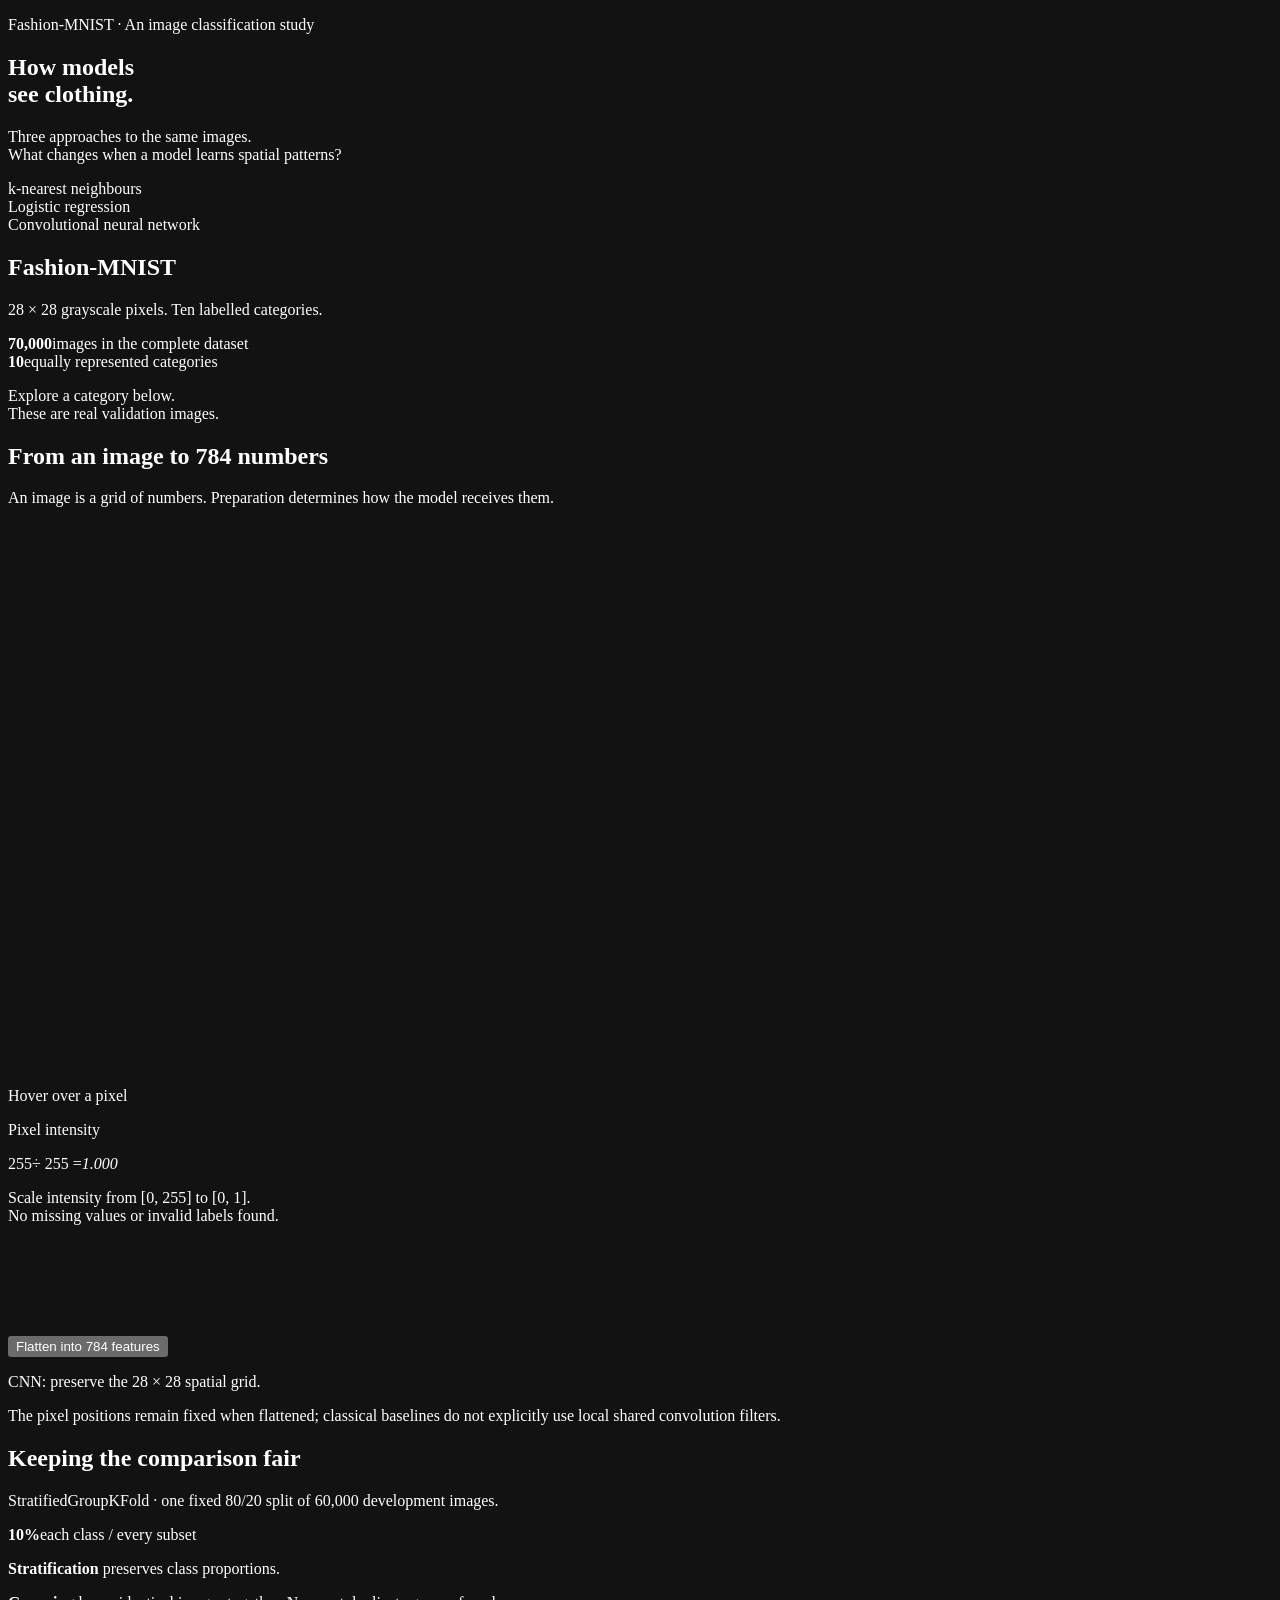
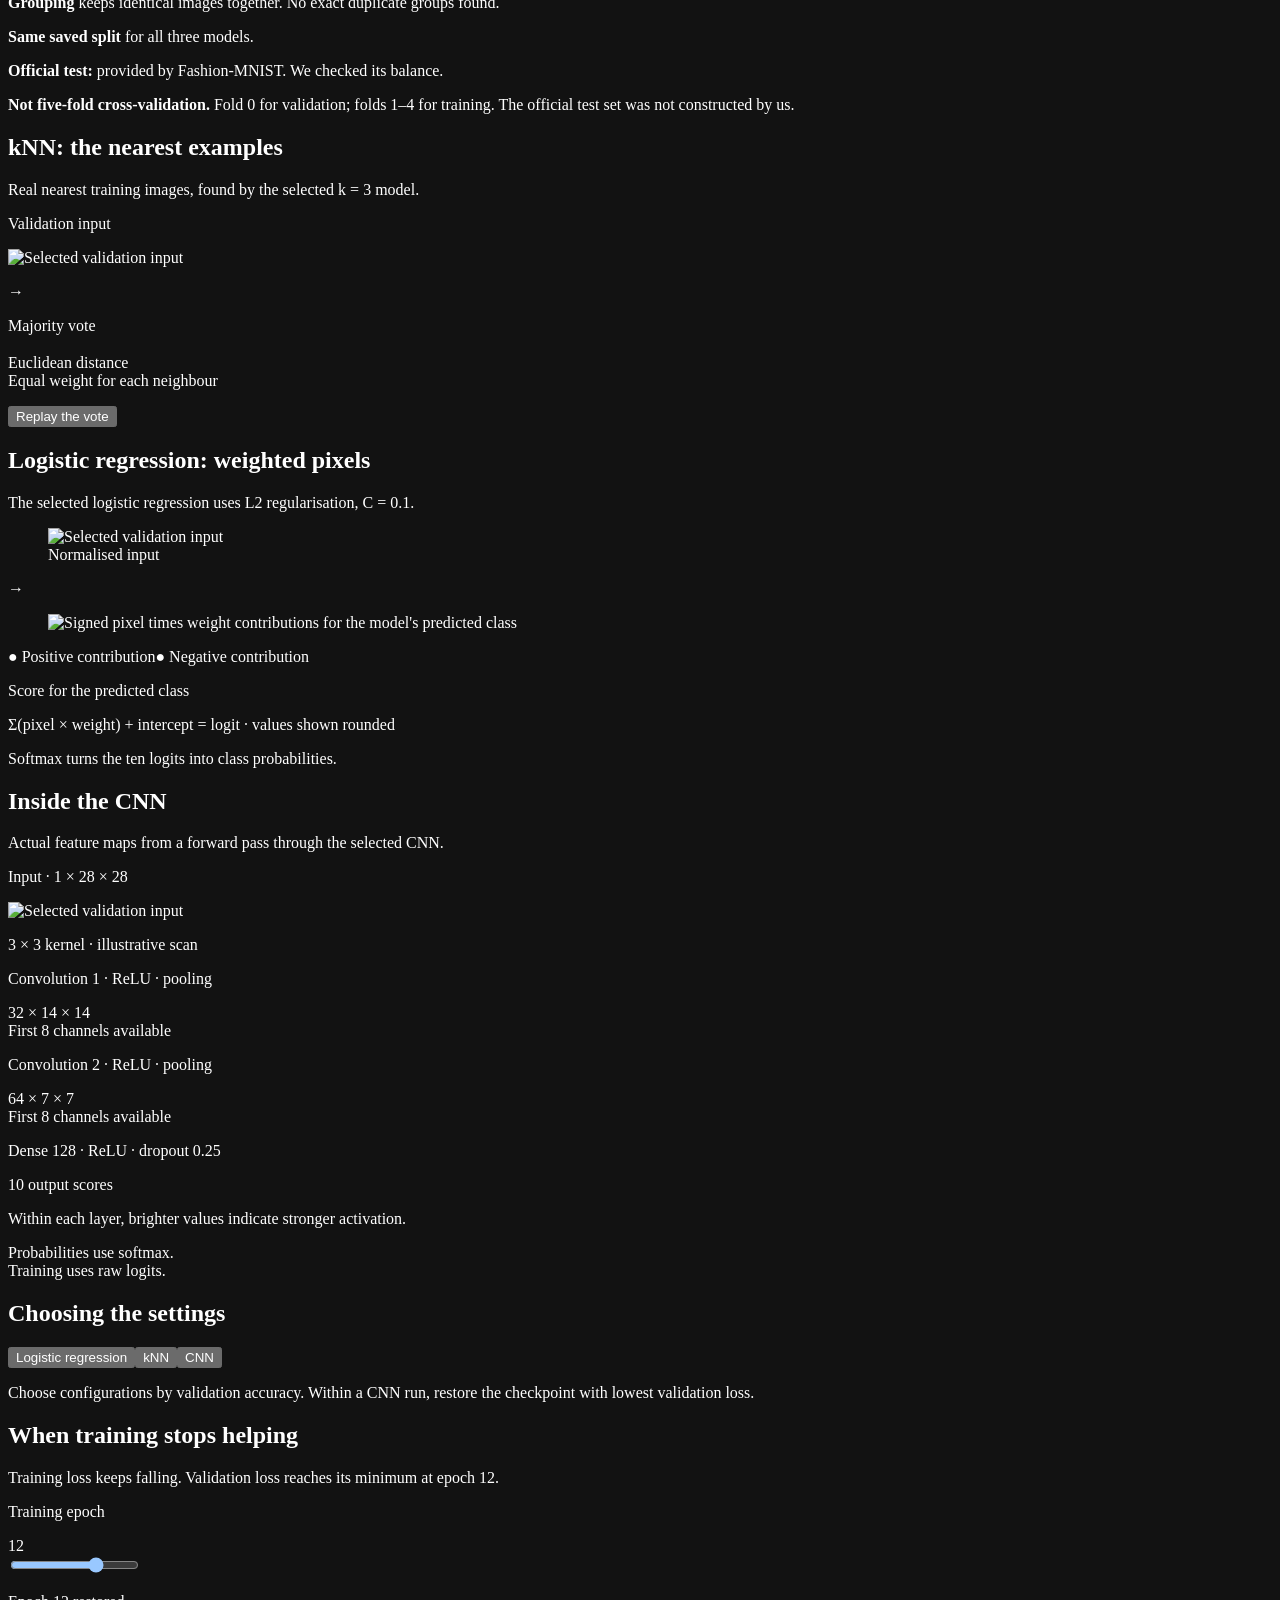
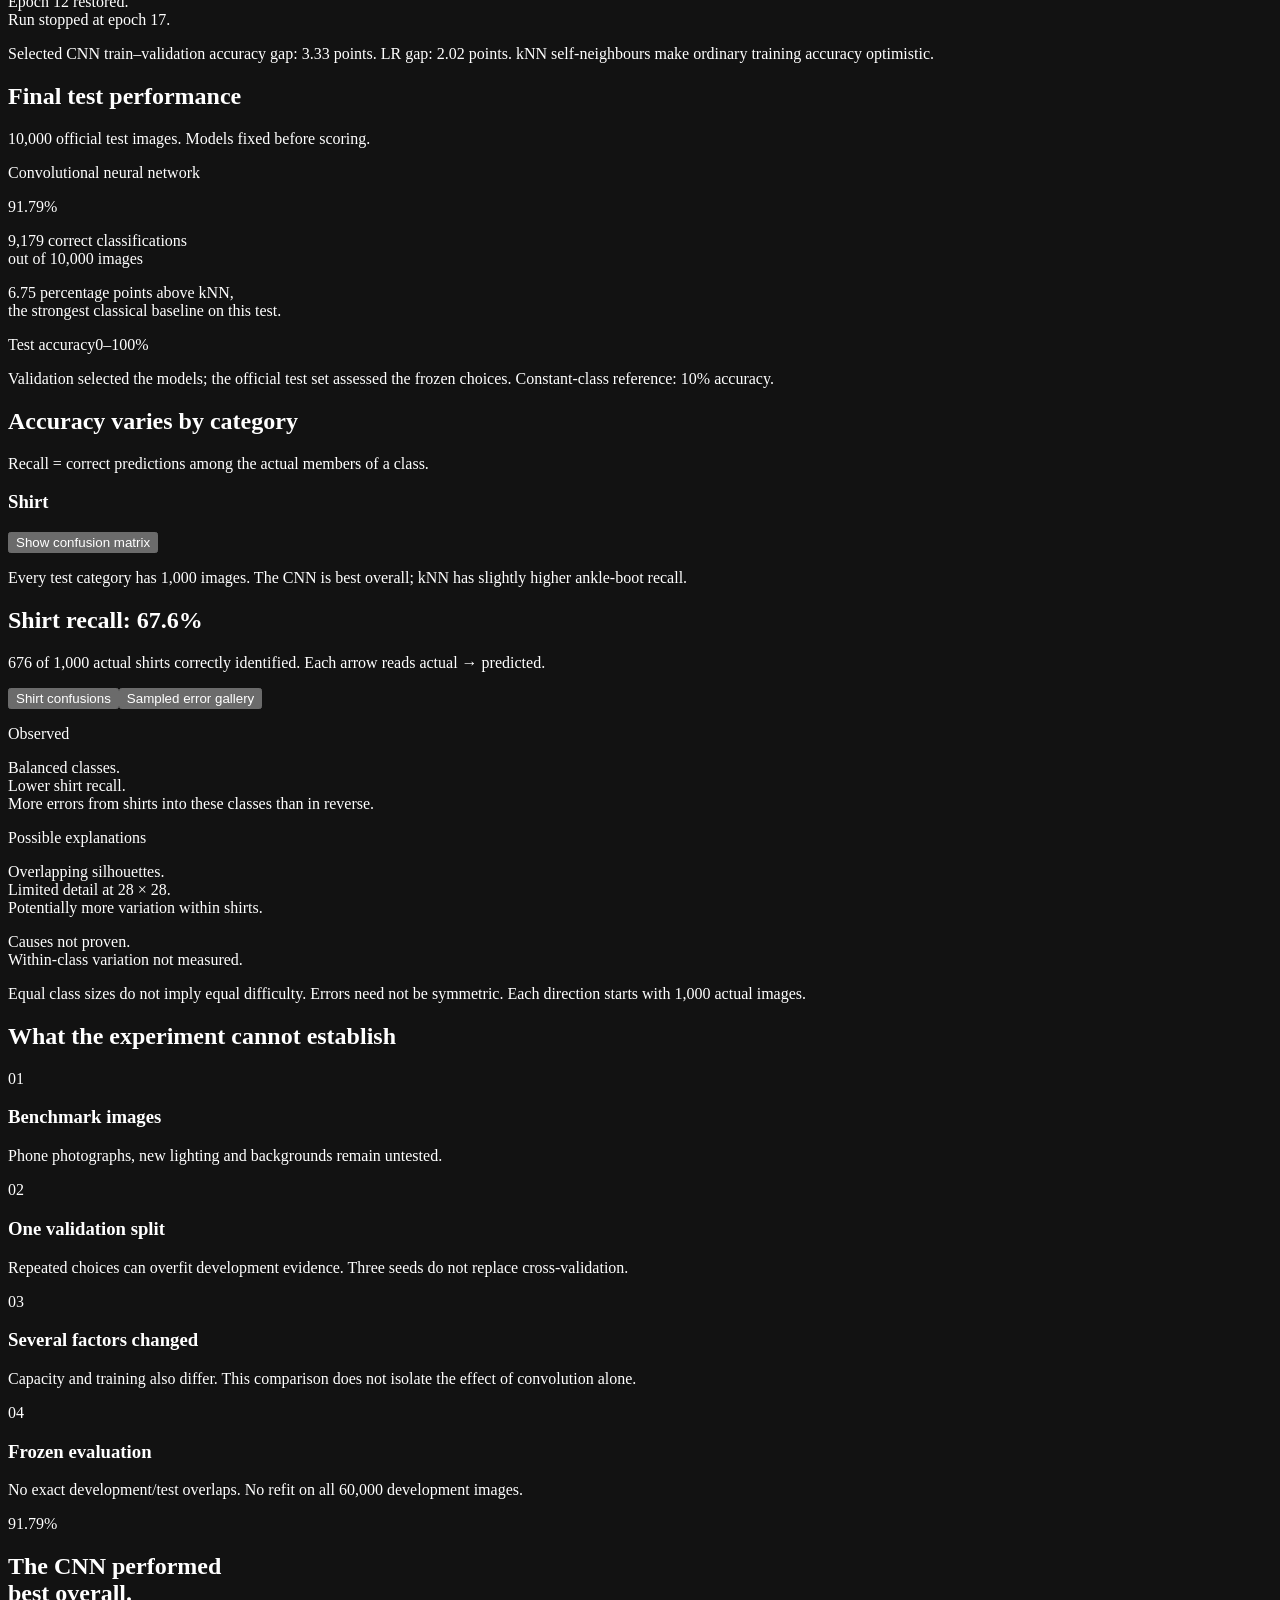
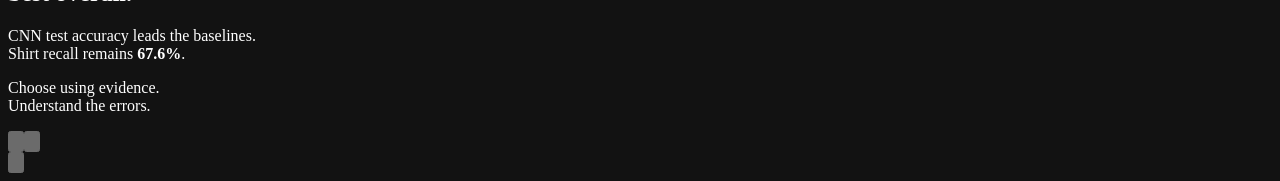
==== presentation/editorial/template.html @ 3717a4b8 "Add final evaluation and interactive presentation with rehearsal guide" ====
<!doctype html>
<html lang="en">
<head>
<meta charset="utf-8"><meta name="viewport" content="width=device-width, initial-scale=1">
<meta name="color-scheme" content="dark">
<meta name="description" content="An interactive Fashion-MNIST project presentation, with real images and recorded outputs from kNN, logistic regression and a CNN.">
<title>Clothing classification — Fashion-MNIST</title>
<style>/* STYLES */</style>
</head>
<body>
<main id="deck" aria-label="Project presentation">
<section class="scene hero" data-title="The question" data-time="50" aria-label="The question">
  <div class="hero-art" id="hero-art" aria-hidden="true"></div>
  <div class="hero-copy"><p class="opening-topic">Fashion-MNIST · An image classification study</p><h1>How models<br>see clothing.</h1><p class="hero-question">Three approaches to the same images.<br>What changes when a model learns spatial patterns?</p><p class="opening-models">k-nearest neighbours<br>Logistic regression<br>Convolutional neural network</p></div>

</section>
<section class="scene" data-title="The dataset" data-time="30" aria-label="The dataset">
  <div class="scene-heading"><h2>Fashion-MNIST</h2><p>28 × 28 grayscale pixels. Ten labelled categories.</p></div>
  <div class="dataset-layout"><div class="dataset-wall" id="dataset-wall"></div><aside class="dataset-aside"><div class="stat"><strong>70,000</strong><span>images in the complete dataset</span></div><div class="stat"><strong>10</strong><span>equally represented categories</span></div><p>Explore a category below.<br>These are real validation images.</p></aside></div>
  <div class="class-selector" id="dataset-selector" aria-label="Dataset category"></div>
</section>
<section class="scene" data-title="Pixels and preprocessing" data-time="40" aria-label="Pixels and preprocessing">
  <div class="scene-heading"><h2>From an image to 784 numbers</h2><p>An image is a grid of numbers. Preparation determines how the model receives them.</p></div>
  <div class="pixels-layout"><div class="pixel-visual"><canvas id="pixel-canvas" width="560" height="560" aria-label="Enlarged validation image showing the 28 by 28 pixel grid"></canvas><div class="pixel-readout" id="pixel-readout">Hover over a pixel</div></div><div class="pixel-explanation"><p class="small-label">Pixel intensity</p><div class="equation"><span id="pixel-raw">255</span><span class="operator">÷ 255 =</span><em id="pixel-scaled">1.000</em></div><p>Scale intensity from [0, 255] to [0, 1].<br>No missing values or invalid labels found.</p><div class="representation"><button id="representation-button" aria-pressed="false">Flatten into 784 features</button><canvas id="vector-canvas" width="700" height="110" aria-label="784 normalised pixel values, arranged in row order"></canvas><p id="representation-label">CNN: preserve the 28 × 28 spatial grid.</p></div></div></div>
  <p class="scene-foot">The pixel positions remain fixed when flattened; classical baselines do not explicitly use local shared convolution filters.</p>
</section>
<section class="scene" data-title="The data split" data-time="65" aria-label="Stratification and the saved data split">
  <div class="scene-heading"><h2>Keeping the comparison fair</h2><p>StratifiedGroupKFold · one fixed 80/20 split of 60,000 development images.</p></div>
  <div class="stratification-layout"><div class="balance-visual"><div class="fold-strip" id="fold-strip" aria-label="Fold zero used for validation, the other four for training"></div><div id="balance-breakdown" class="balance-breakdown"></div><p id="balance-detail" class="balance-detail" aria-live="polite"></p></div><aside class="stratification-facts"><div class="balance-ten"><strong>10%</strong><span>each class / every subset</span></div><p><b>Stratification</b> preserves class proportions.</p><p><b>Grouping</b> keeps identical images together. No exact duplicate groups found.</p><p><b>Same saved split</b> for all three models.</p><p><b>Official test:</b> provided by Fashion-MNIST. We checked its balance.</p></aside></div>
  <p class="scene-foot"><b>Not five-fold cross-validation.</b> Fold 0 for validation; folds 1–4 for training. The official test set was not constructed by us.</p>
</section>
<section class="scene model-scene" data-title="kNN: a neighbourhood vote" data-time="65" aria-label="kNN model walkthrough">
  <div class="scene-heading"><h2>kNN: the nearest examples</h2><p>Real nearest training images, found by the selected k = 3 model.</p></div>
  <div class="knn-layout"><div class="query-block"><p class="small-label">Validation input</p><img class="model-input" id="knn-input" alt="Selected validation input"><p class="example-label" id="knn-input-label"></p></div><div class="flow-arrow" aria-hidden="true">→</div><div class="neighbours" id="neighbours"></div><div class="vote-result"><p class="small-label">Majority vote</p><h3 id="knn-result"></h3><div id="knn-votes"></div><p>Euclidean distance<br>Equal weight for each neighbour</p><button class="text-button replay-button" data-replay="knn">Replay the vote</button></div></div>
  <div class="model-footer"><div class="demo-selector" data-demo-selector aria-label="Select validation example"></div><p class="recorded-label" data-demo-label></p></div>
</section>
<section class="scene model-scene" data-title="Logistic regression: weighted pixels" data-time="65" aria-label="Logistic regression model walkthrough">
  <div class="scene-heading"><h2>Logistic regression: weighted pixels</h2><p>The selected logistic regression uses L2 regularisation, C = 0.1.</p></div>
  <div class="lr-layout"><div class="lr-images"><figure><img class="model-input" id="lr-input" alt="Selected validation input"><figcaption>Normalised input</figcaption></figure><span class="flow-arrow" aria-hidden="true">→</span><figure><img class="model-input" id="lr-heat" alt="Signed pixel times weight contributions for the model's predicted class"><figcaption id="lr-heat-label"></figcaption></figure><p class="heat-legend"><span>● Positive contribution</span><span>● Negative contribution</span></p></div><div class="lr-calculation"><p class="small-label">Score for the predicted class</p><div class="score-equation" id="lr-equation"></div><p>Σ(pixel × weight) + intercept = logit · values shown rounded</p><div class="probabilities" id="lr-probabilities" aria-label="Largest logistic regression class probabilities"></div><p class="micro">Softmax turns the ten logits into class probabilities.</p></div></div>
  <div class="model-footer"><div class="demo-selector" data-demo-selector aria-label="Select validation example"></div><p class="recorded-label" data-demo-label></p></div>
</section>
<section class="scene model-scene" data-title="CNN: learned image patterns" data-time="95" aria-label="CNN model walkthrough">
  <div class="scene-heading"><h2>Inside the CNN</h2><p>Actual feature maps from a forward pass through the selected CNN.</p></div>
  <div class="cnn-pipeline"><div class="cnn-input-stage"><p class="small-label">Input · 1 × 28 × 28</p><div class="scan-image"><img id="cnn-input" alt="Selected validation input"><div class="scan-window" aria-hidden="true"></div></div><p>3 × 3 kernel · illustrative scan</p></div><div class="feature-stage"><p class="small-label">Convolution 1 · ReLU · pooling</p><div class="feature-grid" id="cnn-maps-1"></div><p class="tensor-dimensions">32 × 14 × 14<br><span>First 8 channels available</span></p></div><div class="feature-stage"><p class="small-label">Convolution 2 · ReLU · pooling</p><div class="feature-grid" id="cnn-maps-2"></div><p class="tensor-dimensions">64 × 7 × 7<br><span>First 8 channels available</span></p></div><div class="cnn-output"><p class="small-label">Dense 128 · ReLU · dropout 0.25</p><p class="output-label">10 output scores</p><div id="cnn-probabilities" class="probabilities"></div><p class="micro">Within each layer, brighter values indicate stronger activation.</p><p class="micro">Probabilities use softmax.<br>Training uses raw logits.</p></div></div>
  <div class="model-footer"><div class="demo-selector" data-demo-selector aria-label="Select validation example"></div><p class="recorded-label" data-demo-label></p></div>
</section>
<section class="scene" data-title="Choosing settings" data-time="65" aria-label="Hyperparameter and architecture selection">
  <div class="scene-heading"><h2>Choosing the settings</h2></div>
  <div class="tuning-tabs" role="group" aria-label="Choose model experiments"><button data-tuning="lr" aria-pressed="true">Logistic regression</button><button data-tuning="knn" aria-pressed="false">kNN</button><button data-tuning="cnn" aria-pressed="false">CNN</button></div>
  <div class="tuning-layout"><div class="tuning-chart" id="tuning-chart"></div><aside id="tuning-explanation"></aside></div>
  <p class="scene-foot">Choose configurations by validation accuracy. Within a CNN run, restore the checkpoint with lowest validation loss.</p>
</section>
<section class="scene" data-title="Learning and overfitting" data-time="55" aria-label="CNN learning curves">
  <div class="scene-heading"><h2>When training stops helping</h2><p>Training loss keeps falling. Validation loss reaches its minimum at epoch 12.</p></div>
  <div class="learning-layout"><div id="learning-chart" class="learning-chart"></div><aside class="epoch-details"><p class="small-label">Training epoch</p><div class="epoch-number" id="epoch-number">12</div><input id="epoch-slider" type="range" min="1" max="17" value="12" aria-label="Inspect training epoch"><div id="epoch-metrics"></div><p class="micro">Epoch 12 restored.<br>Run stopped at epoch 17.</p></aside></div>
  <p class="scene-foot">Selected CNN train–validation accuracy gap: 3.33 points. LR gap: 2.02 points. kNN self-neighbours make ordinary training accuracy optimistic.</p>
</section>
<section class="scene results-scene" data-title="Final results" data-time="60" aria-label="Final test performance">
  <div class="scene-heading"><h2>Final test performance</h2><p>10,000 official test images. Models fixed before scoring.</p></div>
  <div class="results-layout"><div class="result-finding"><p>Convolutional neural network</p><div class="finding-value">91.79<span>%</span></div><p class="finding-caption">9,179 correct classifications<br>out of 10,000 images</p><p class="finding-difference">6.75 percentage points above kNN,<br>the strongest classical baseline on this test.</p></div><div class="comparison-evidence"><div class="comparison-heading"><span>Test accuracy</span><span>0–100%</span></div><div class="results" id="results"></div></div></div>
  <p class="scene-foot">Validation selected the models; the official test set assessed the frozen choices. Constant-class reference: 10% accuracy.</p>
</section>
<section class="scene" data-title="Beyond overall accuracy" data-time="55" aria-label="Per-class recall and confusion matrix">
  <div class="scene-heading"><h2>Accuracy varies by category</h2><p>Recall = correct predictions among the actual members of a class.</p></div>
  <div class="class-analysis"><div class="class-list" id="analysis-classes" aria-label="Choose a category"></div><div class="class-detail"><div class="class-detail-header"><h3 id="analysis-title">Shirt</h3><button id="matrix-toggle" aria-pressed="false">Show confusion matrix</button></div><div id="recall-bars"></div><div class="matrix-wrap" id="matrix-wrap" hidden></div><p id="class-takeaway"></p></div></div>
  <p class="scene-foot">Every test category has 1,000 images. The CNN is best overall; kNN has slightly higher ankle-boot recall.</p>
</section>
<section class="scene" data-title="The mistakes" data-time="80" aria-label="Shirt recall and asymmetric classification errors">
  <div class="scene-heading"><h2 id="error-heading">Shirt recall: 67.6%</h2><p id="error-subtitle">676 of 1,000 actual shirts correctly identified. Each arrow reads actual → predicted.</p></div>
  <div class="error-view-controls" role="group" aria-label="Error analysis view"><button data-error-view="shirt" aria-pressed="true">Shirt confusions</button><button data-error-view="gallery" aria-pressed="false">Sampled error gallery</button></div>
  <div class="shirt-layout" id="shirt-view"><div class="shirt-pairs" id="shirt-pairs"></div><aside class="shirt-interpretation"><p class="small-label">Observed</p><p>Balanced classes.<br>Lower shirt recall.<br>More errors from shirts into these classes than in reverse.</p><p class="small-label">Possible explanations</p><p>Overlapping silhouettes.<br>Limited detail at 28 × 28.<br>Potentially more variation within shirts.</p><p class="hypothesis-caveat">Causes not proven.<br>Within-class variation not measured.</p></aside></div>
  <div class="errors-layout" id="sampled-error-view" hidden><div class="error-grid" id="error-grid"></div><aside class="error-aside"><div class="error-models" role="group" aria-label="Choose error examples"><button data-error-model="Logistic regression" aria-pressed="false">LR</button><button data-error-model="kNN" aria-pressed="false">kNN</button><button data-error-model="CNN" aria-pressed="true">CNN</button></div><p class="small-label">Largest confusions</p><div id="confusion-list"></div><p>Similar silhouettes and low detail are plausible explanations.<br><br>They do not prove why an individual prediction failed.</p></aside></div>
  <p class="scene-foot" id="error-foot">Equal class sizes do not imply equal difficulty. Errors need not be symmetric. Each direction starts with 1,000 actual images.</p>
</section>
<section class="scene" data-title="Limitations" data-time="50" aria-label="Limitations of the experiment">
  <div class="scene-heading"><h2>What the experiment cannot establish</h2></div>
  <div class="limits-list"><div><span>01</span><h3>Benchmark images</h3><p>Phone photographs, new lighting and backgrounds remain untested.</p></div><div><span>02</span><h3>One validation split</h3><p>Repeated choices can overfit development evidence. Three seeds do not replace cross-validation.</p></div><div><span>03</span><h3>Several factors changed</h3><p>Capacity and training also differ. This comparison does not isolate the effect of convolution alone.</p></div><div><span>04</span><h3>Frozen evaluation</h3><p>No exact development/test overlaps. No refit on all 60,000 development images.</p></div></div>
</section>
<section class="scene conclusion" data-title="The conclusion" data-time="35" aria-label="Conclusions">
  <div class="conclusion-number">91.79<span>%</span></div><h2>The CNN performed<br>best overall.</h2><div class="conclusion-bottom"><p>CNN test accuracy leads the baselines.<br>Shirt recall remains <b>67.6%</b>.</p><p>Choose using evidence.<br>Understand the errors.</p></div>
</section>
</main>
<nav class="page-controls" aria-label="Presentation navigation"><button id="previous" aria-label="Previous scene"><svg viewBox="0 0 24 24" aria-hidden="true"><path d="m14 5-7 7 7 7"/></svg></button><button id="next" aria-label="Next scene"><svg viewBox="0 0 24 24" aria-hidden="true"><path d="m10 5 7 7-7 7"/></svg></button></nav>
<button id="presenter-tools" class="tools-toggle" aria-label="Open presentation controls"><svg viewBox="0 0 24 24" aria-hidden="true"><circle cx="5" cy="12" r="1.5"/><circle cx="12" cy="12" r="1.5"/><circle cx="19" cy="12" r="1.5"/></svg></button>
<dialog id="tools-dialog" aria-labelledby="tools-title"><button class="close-dialog" data-close aria-label="Close presentation controls">×</button><h2 id="tools-title">Presentation controls</h2><div class="tools-list"><button id="notes-button">Presenter notes</button><button id="overview-button">Scene index</button><button id="fullscreen-button">Full screen</button><button id="tools-evidence">Supporting evidence</button></div></dialog>

<dialog id="overview-dialog" aria-labelledby="overview-title"><button class="close-dialog" data-close aria-label="Close overview">×</button><p class="eyebrow">14 scenes · 13 minutes 30 seconds</p><h2 id="overview-title">Scene index</h2><div class="overview-grid" id="overview-grid"></div></dialog>
<dialog id="notes-dialog" aria-labelledby="notes-title"><button class="close-dialog" data-close aria-label="Close notes">×</button><p class="eyebrow" id="notes-time"></p><h2 id="notes-title">Presenter notes</h2><div id="notes-content"></div><button class="text-button" id="notes-evidence">Sources and technical details</button></dialog>
<dialog id="evidence-dialog" aria-labelledby="evidence-title"><button class="close-dialog" data-close aria-label="Close evidence">×</button><p class="eyebrow">Supporting material</p><h2 id="evidence-title">Methods and evidence</h2><div id="evidence-content"></div></dialog>
<dialog id="image-dialog" aria-labelledby="image-title"><button class="close-dialog" data-close aria-label="Close image">×</button><h2 id="image-title"></h2><img id="image-detail" alt=""><p id="image-description"></p></dialog>
<div id="status" class="sr-only" role="status" aria-live="polite"></div>
<script id="project-data" type="application/json">/* DATA */</script>
<script>/* SCRIPT */</script>
</body>
</html>
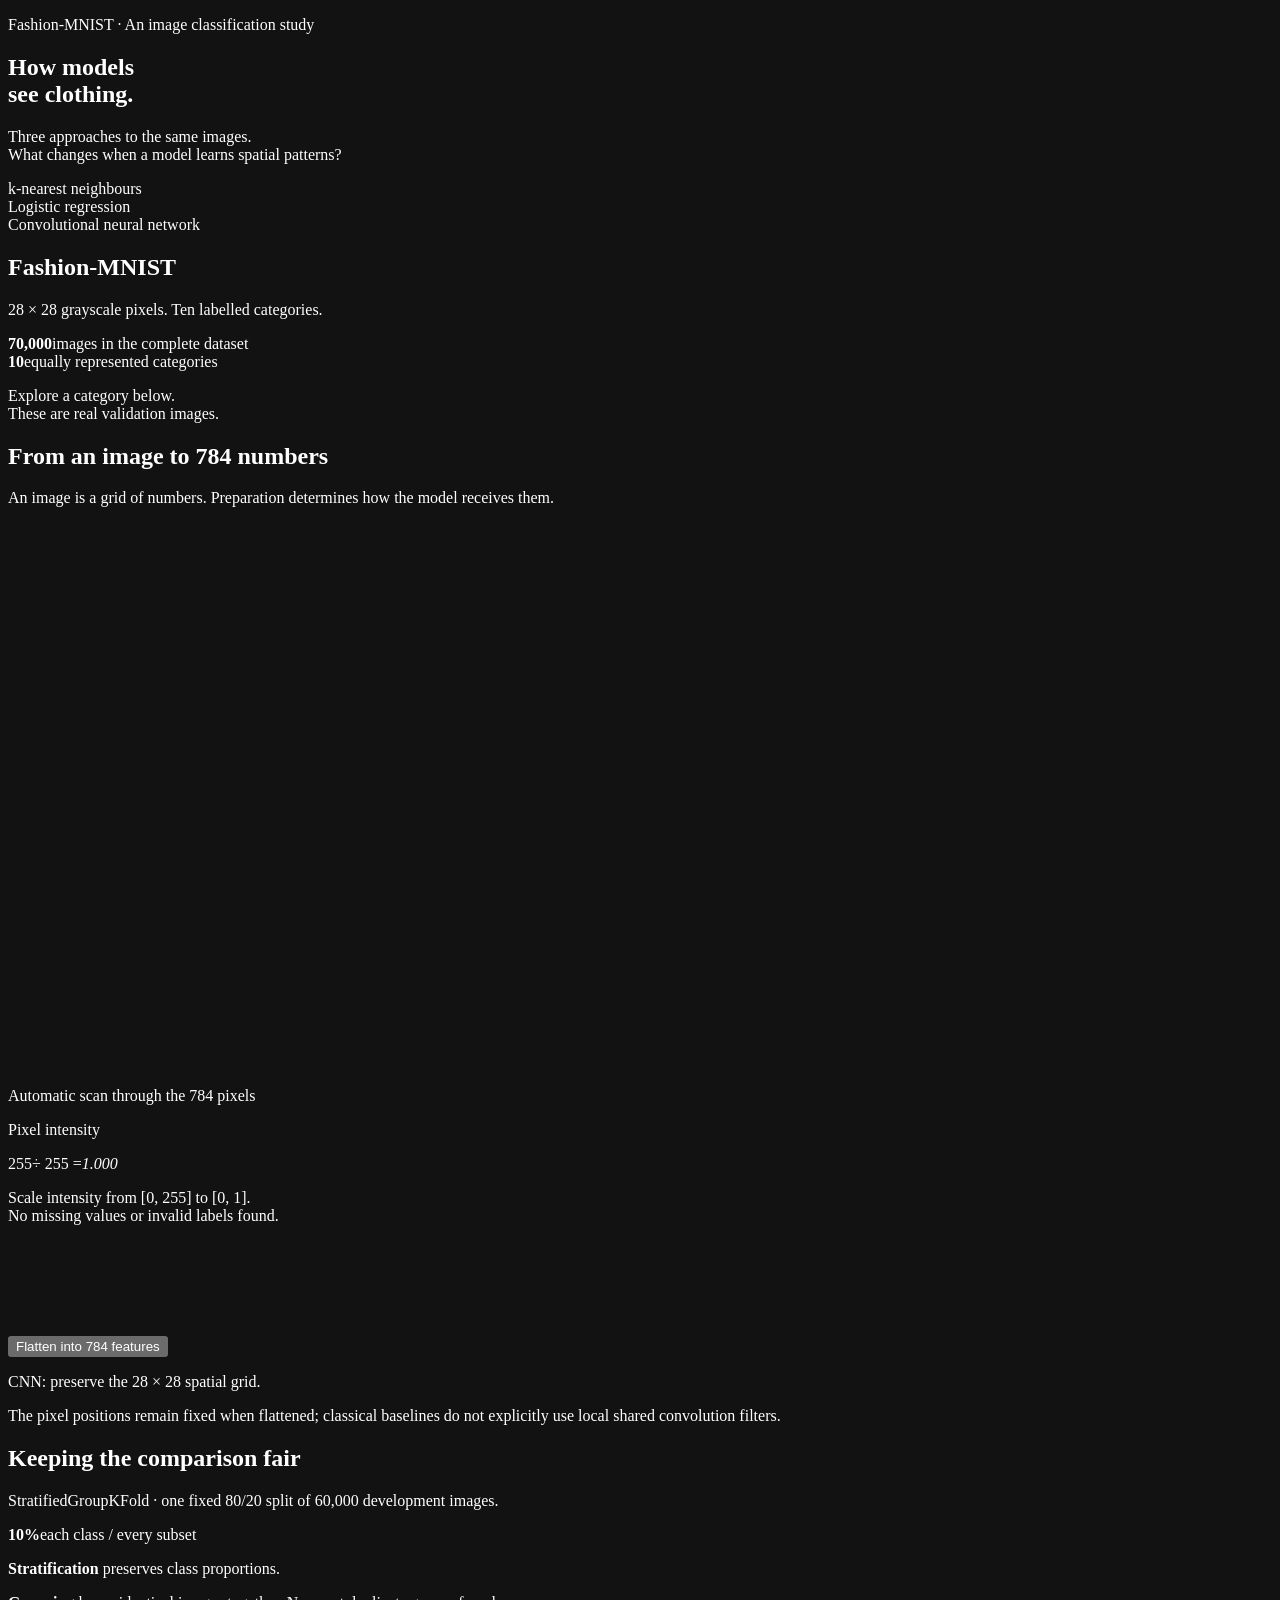
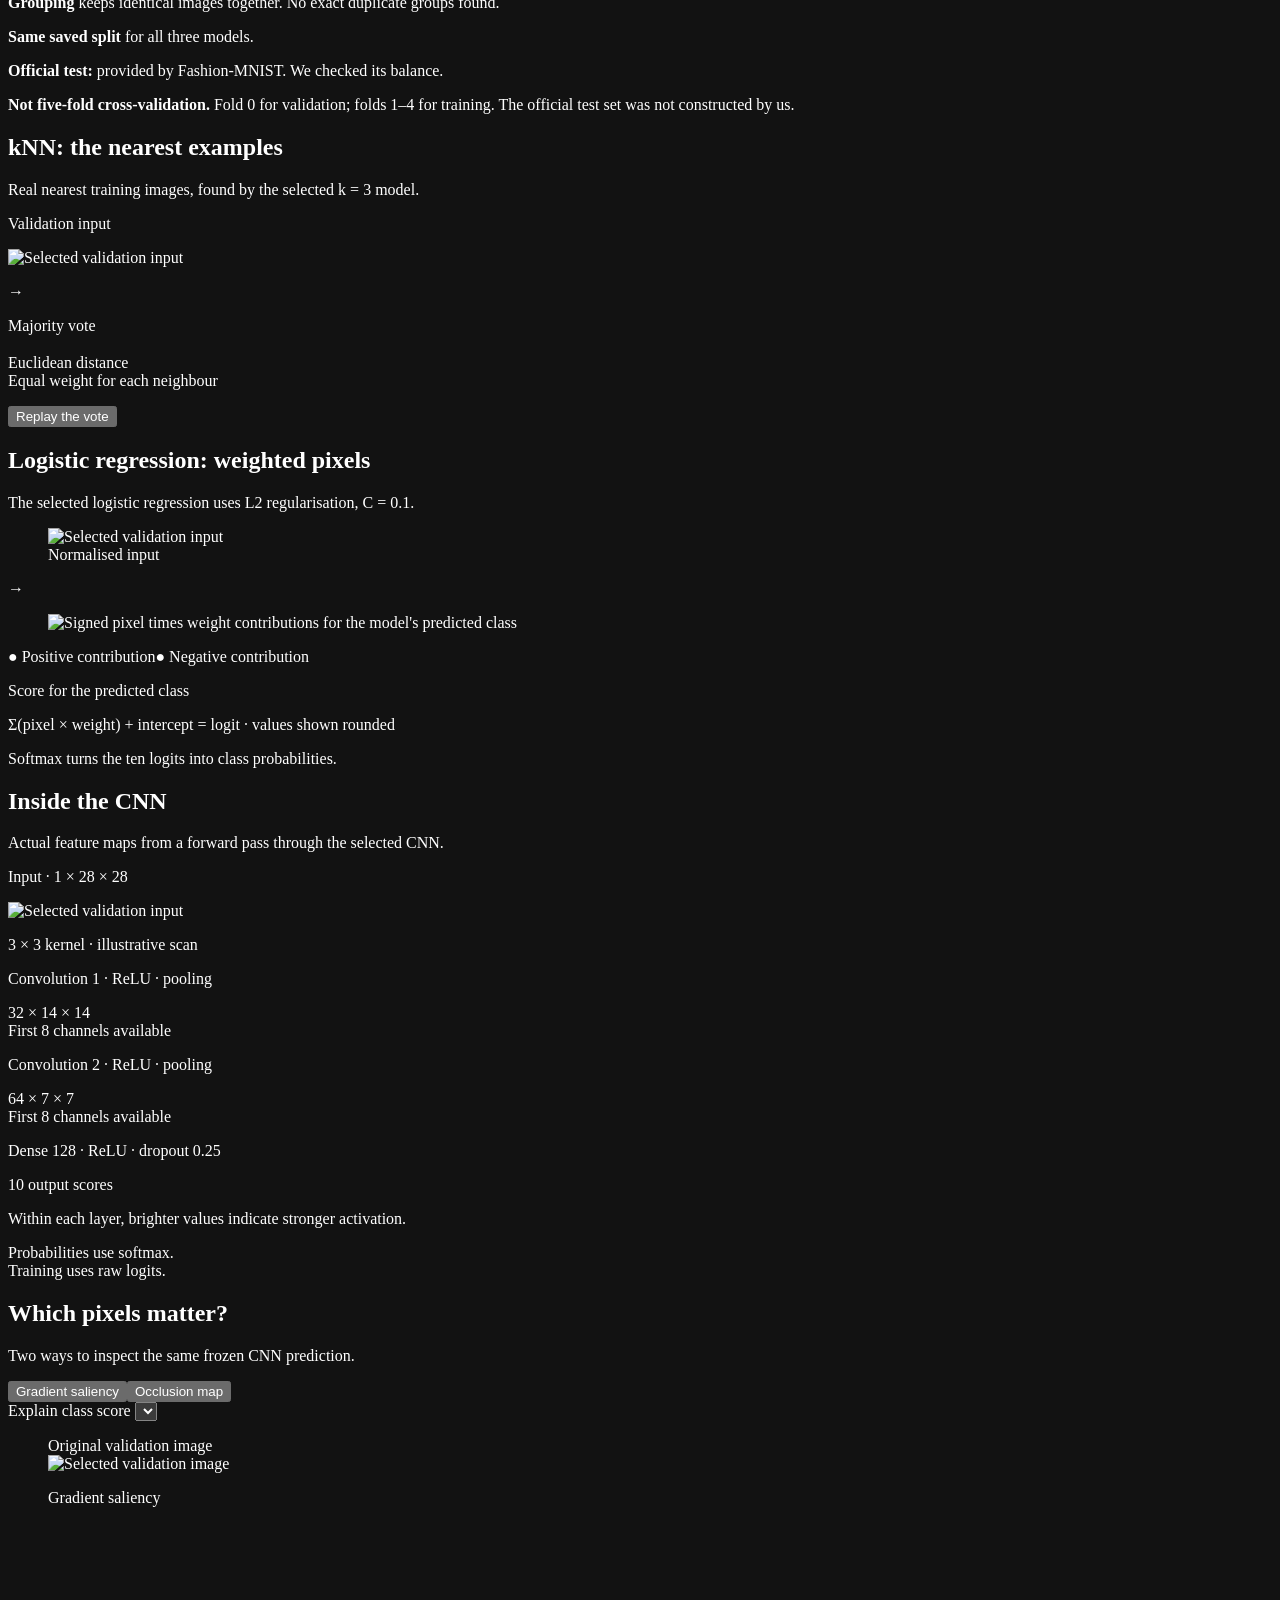
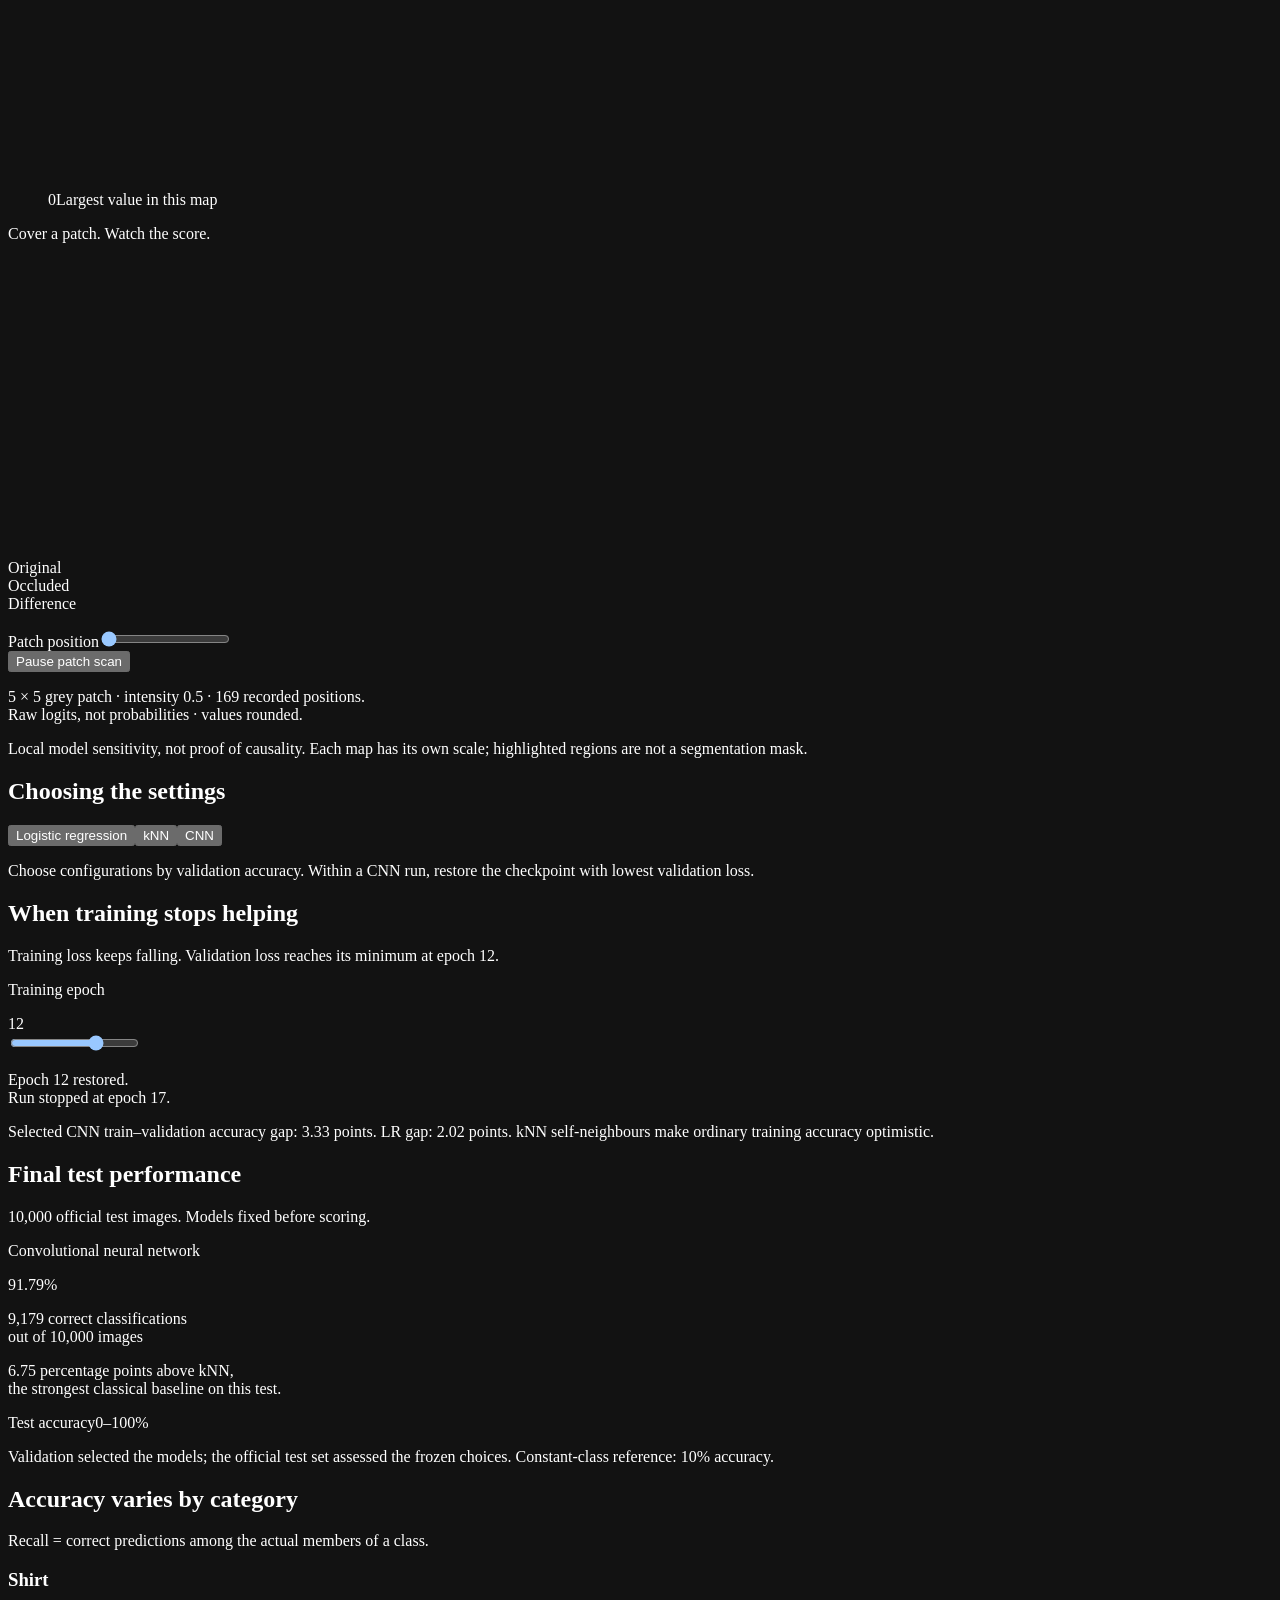
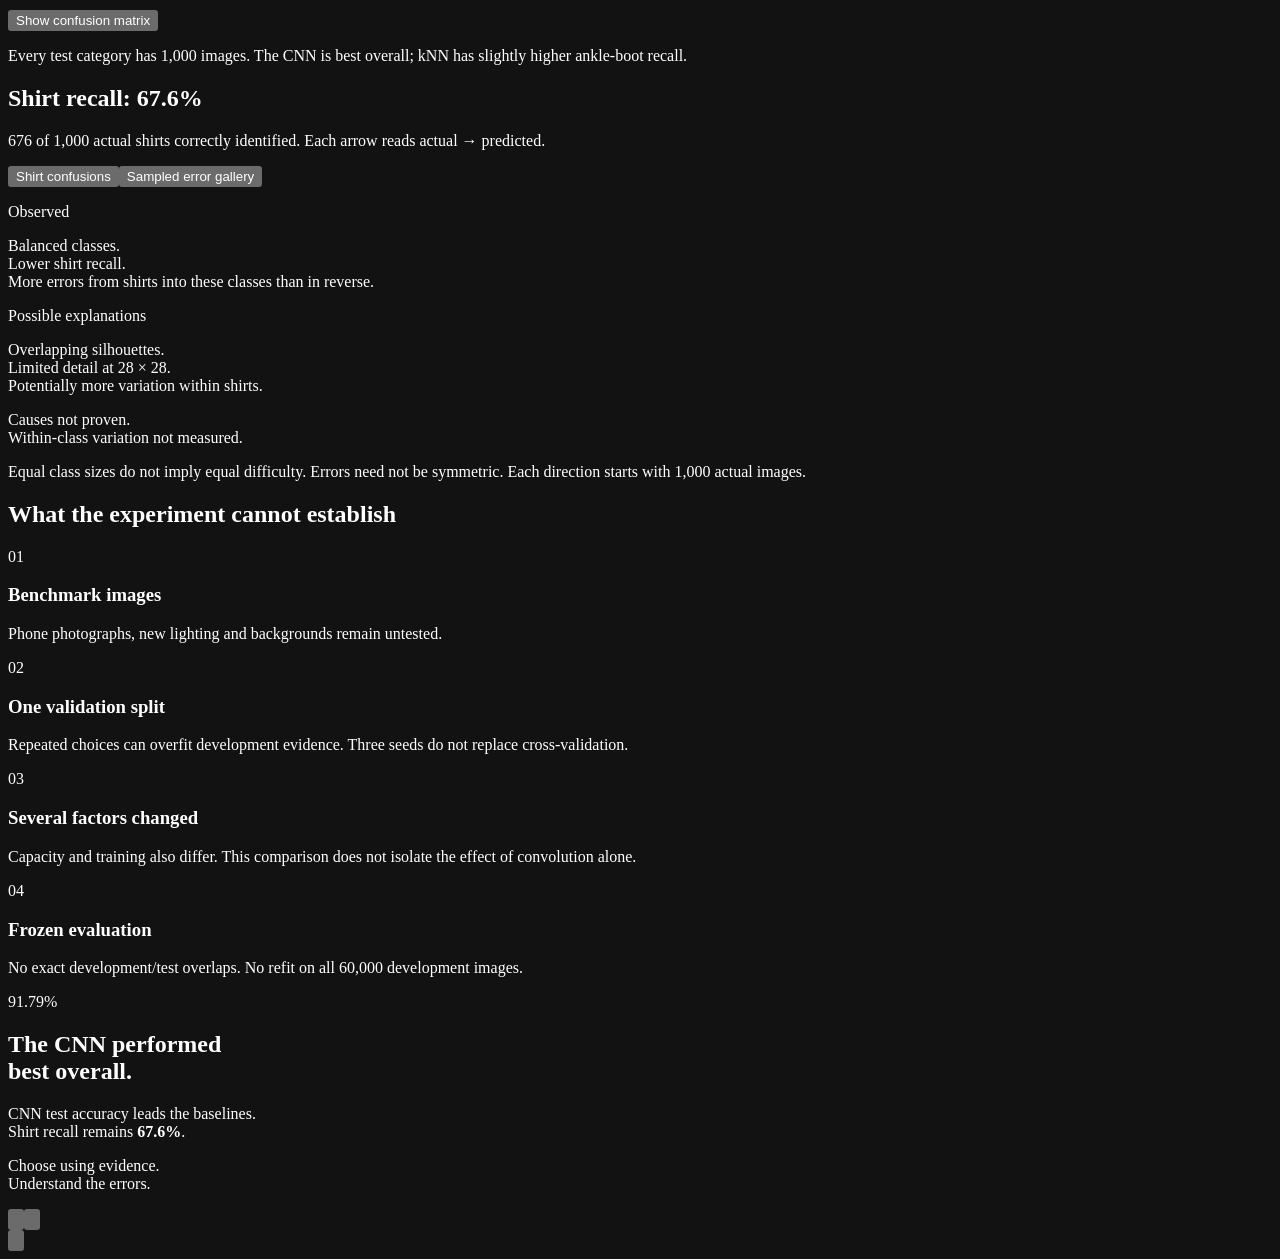
==== commit 308a21c9: "Add CNN interpretation slide and slower automatic scans" ====
--- a/presentation/editorial/template.html
+++ b/presentation/editorial/template.html
@@ -9,7 +9,7 @@
 </head>
 <body>
 <main id="deck" aria-label="Project presentation">
-<section class="scene hero" data-title="The question" data-time="50" aria-label="The question">
+<section class="scene hero" data-title="The question" data-time="45" aria-label="The question">
   <div class="hero-art" id="hero-art" aria-hidden="true"></div>
   <div class="hero-copy"><p class="opening-topic">Fashion-MNIST · An image classification study</p><h1>How models<br>see clothing.</h1><p class="hero-question">Three approaches to the same images.<br>What changes when a model learns spatial patterns?</p><p class="opening-models">k-nearest neighbours<br>Logistic regression<br>Convolutional neural network</p></div>
 
@@ -21,10 +21,10 @@
 </section>
 <section class="scene" data-title="Pixels and preprocessing" data-time="40" aria-label="Pixels and preprocessing">
   <div class="scene-heading"><h2>From an image to 784 numbers</h2><p>An image is a grid of numbers. Preparation determines how the model receives them.</p></div>
-  <div class="pixels-layout"><div class="pixel-visual"><canvas id="pixel-canvas" width="560" height="560" aria-label="Enlarged validation image showing the 28 by 28 pixel grid"></canvas><div class="pixel-readout" id="pixel-readout">Hover over a pixel</div></div><div class="pixel-explanation"><p class="small-label">Pixel intensity</p><div class="equation"><span id="pixel-raw">255</span><span class="operator">÷ 255 =</span><em id="pixel-scaled">1.000</em></div><p>Scale intensity from [0, 255] to [0, 1].<br>No missing values or invalid labels found.</p><div class="representation"><button id="representation-button" aria-pressed="false">Flatten into 784 features</button><canvas id="vector-canvas" width="700" height="110" aria-label="784 normalised pixel values, arranged in row order"></canvas><p id="representation-label">CNN: preserve the 28 × 28 spatial grid.</p></div></div></div>
+  <div class="pixels-layout"><div class="pixel-visual"><canvas id="pixel-canvas" width="560" height="560" aria-label="Enlarged validation image showing the 28 by 28 pixel grid"></canvas><div class="pixel-readout" id="pixel-readout">Automatic scan through the 784 pixels</div></div><div class="pixel-explanation"><p class="small-label">Pixel intensity</p><div class="equation"><span id="pixel-raw">255</span><span class="operator">÷ 255 =</span><em id="pixel-scaled">1.000</em></div><p>Scale intensity from [0, 255] to [0, 1].<br>No missing values or invalid labels found.</p><div class="representation"><button id="representation-button" aria-pressed="false">Flatten into 784 features</button><canvas id="vector-canvas" width="700" height="110" aria-label="784 normalised pixel values, arranged in row order"></canvas><p id="representation-label">CNN: preserve the 28 × 28 spatial grid.</p></div></div></div>
   <p class="scene-foot">The pixel positions remain fixed when flattened; classical baselines do not explicitly use local shared convolution filters.</p>
 </section>
-<section class="scene" data-title="The data split" data-time="65" aria-label="Stratification and the saved data split">
+<section class="scene" data-title="The data split" data-time="60" aria-label="Stratification and the saved data split">
   <div class="scene-heading"><h2>Keeping the comparison fair</h2><p>StratifiedGroupKFold · one fixed 80/20 split of 60,000 development images.</p></div>
   <div class="stratification-layout"><div class="balance-visual"><div class="fold-strip" id="fold-strip" aria-label="Fold zero used for validation, the other four for training"></div><div id="balance-breakdown" class="balance-breakdown"></div><p id="balance-detail" class="balance-detail" aria-live="polite"></p></div><aside class="stratification-facts"><div class="balance-ten"><strong>10%</strong><span>each class / every subset</span></div><p><b>Stratification</b> preserves class proportions.</p><p><b>Grouping</b> keeps identical images together. No exact duplicate groups found.</p><p><b>Same saved split</b> for all three models.</p><p><b>Official test:</b> provided by Fashion-MNIST. We checked its balance.</p></aside></div>
   <p class="scene-foot"><b>Not five-fold cross-validation.</b> Fold 0 for validation; folds 1–4 for training. The official test set was not constructed by us.</p>
@@ -39,12 +39,23 @@
   <div class="lr-layout"><div class="lr-images"><figure><img class="model-input" id="lr-input" alt="Selected validation input"><figcaption>Normalised input</figcaption></figure><span class="flow-arrow" aria-hidden="true">→</span><figure><img class="model-input" id="lr-heat" alt="Signed pixel times weight contributions for the model's predicted class"><figcaption id="lr-heat-label"></figcaption></figure><p class="heat-legend"><span>● Positive contribution</span><span>● Negative contribution</span></p></div><div class="lr-calculation"><p class="small-label">Score for the predicted class</p><div class="score-equation" id="lr-equation"></div><p>Σ(pixel × weight) + intercept = logit · values shown rounded</p><div class="probabilities" id="lr-probabilities" aria-label="Largest logistic regression class probabilities"></div><p class="micro">Softmax turns the ten logits into class probabilities.</p></div></div>
   <div class="model-footer"><div class="demo-selector" data-demo-selector aria-label="Select validation example"></div><p class="recorded-label" data-demo-label></p></div>
 </section>
-<section class="scene model-scene" data-title="CNN: learned image patterns" data-time="95" aria-label="CNN model walkthrough">
+<section class="scene model-scene" data-title="CNN: learned image patterns" data-time="85" aria-label="CNN model walkthrough">
   <div class="scene-heading"><h2>Inside the CNN</h2><p>Actual feature maps from a forward pass through the selected CNN.</p></div>
   <div class="cnn-pipeline"><div class="cnn-input-stage"><p class="small-label">Input · 1 × 28 × 28</p><div class="scan-image"><img id="cnn-input" alt="Selected validation input"><div class="scan-window" aria-hidden="true"></div></div><p>3 × 3 kernel · illustrative scan</p></div><div class="feature-stage"><p class="small-label">Convolution 1 · ReLU · pooling</p><div class="feature-grid" id="cnn-maps-1"></div><p class="tensor-dimensions">32 × 14 × 14<br><span>First 8 channels available</span></p></div><div class="feature-stage"><p class="small-label">Convolution 2 · ReLU · pooling</p><div class="feature-grid" id="cnn-maps-2"></div><p class="tensor-dimensions">64 × 7 × 7<br><span>First 8 channels available</span></p></div><div class="cnn-output"><p class="small-label">Dense 128 · ReLU · dropout 0.25</p><p class="output-label">10 output scores</p><div id="cnn-probabilities" class="probabilities"></div><p class="micro">Within each layer, brighter values indicate stronger activation.</p><p class="micro">Probabilities use softmax.<br>Training uses raw logits.</p></div></div>
   <div class="model-footer"><div class="demo-selector" data-demo-selector aria-label="Select validation example"></div><p class="recorded-label" data-demo-label></p></div>
 </section>
-<section class="scene" data-title="Choosing settings" data-time="65" aria-label="Hyperparameter and architecture selection">
+<section class="scene interpretation-scene" data-title="Which pixels matter?" data-time="60" aria-label="CNN gradient saliency and occlusion sensitivity">
+  <div class="scene-heading"><h2>Which pixels matter?</h2><p>Two ways to inspect the same frozen CNN prediction.</p></div>
+  <div class="interpretation-toolbar"><div class="interpretation-methods" role="group" aria-label="Choose explanation map"><button data-explanation-method="saliency" aria-pressed="true">Gradient saliency</button><button data-explanation-method="occlusion" aria-pressed="false">Occlusion map</button></div><label class="target-chooser">Explain class score <select id="explanation-target" aria-describedby="target-hint"></select></label></div>
+  <div class="interpretation-layout">
+    <figure class="interpretation-original"><figcaption>Original validation image</figcaption><img id="interpretation-original" alt="Selected validation image"><p id="interpretation-example"></p><p id="target-hint" class="micro"></p></figure>
+    <figure class="interpretation-map"><figcaption id="explanation-title">Gradient saliency</figcaption><canvas id="explanation-map" width="280" height="280" role="img" aria-label="Class-specific pixel sensitivity map"></canvas><div class="map-legend"><span>0</span><span class="map-ramp" aria-hidden="true"></span><span id="explanation-scale-max">Largest value in this map</span></div><p id="explanation-description"></p><p class="micro" id="explanation-formula"></p></figure>
+    <div class="occlusion-experiment"><p class="small-label">Cover a patch. Watch the score.</p><div class="patch-experiment"><canvas id="occlusion-input" width="280" height="280" role="img" aria-label="Selected image with a five by five grey occlusion patch"></canvas><div class="patch-scores"><p id="explanation-class"></p><div><span>Original</span><strong id="original-score"></strong></div><div><span>Occluded</span><strong id="occlusion-score"></strong></div><div class="patch-change"><span>Difference</span><strong id="occlusion-delta"></strong></div><p id="occlusion-direction"></p></div></div><label class="patch-slider">Patch position<input id="patch-position" type="range" min="0" max="168" value="0" aria-describedby="patch-location"></label><div class="patch-controls"><span id="patch-location"></span><button id="occlusion-play" class="text-button" aria-pressed="false">Pause patch scan</button></div><p class="micro">5 × 5 grey patch · intensity 0.5 · 169 recorded positions.<br>Raw logits, not probabilities · values rounded.</p></div>
+  </div>
+  <p class="interpretation-caveat">Local model sensitivity, not proof of causality. Each map has its own scale; highlighted regions are not a segmentation mask.</p>
+  <div class="model-footer"><div class="demo-selector" data-demo-selector aria-label="Select validation example for interpretation"></div><p class="recorded-label" data-demo-label></p></div>
+</section>
+<section class="scene" data-title="Choosing settings" data-time="60" aria-label="Hyperparameter and architecture selection">
   <div class="scene-heading"><h2>Choosing the settings</h2></div>
   <div class="tuning-tabs" role="group" aria-label="Choose model experiments"><button data-tuning="lr" aria-pressed="true">Logistic regression</button><button data-tuning="knn" aria-pressed="false">kNN</button><button data-tuning="cnn" aria-pressed="false">CNN</button></div>
   <div class="tuning-layout"><div class="tuning-chart" id="tuning-chart"></div><aside id="tuning-explanation"></aside></div>
@@ -65,7 +76,7 @@
   <div class="class-analysis"><div class="class-list" id="analysis-classes" aria-label="Choose a category"></div><div class="class-detail"><div class="class-detail-header"><h3 id="analysis-title">Shirt</h3><button id="matrix-toggle" aria-pressed="false">Show confusion matrix</button></div><div id="recall-bars"></div><div class="matrix-wrap" id="matrix-wrap" hidden></div><p id="class-takeaway"></p></div></div>
   <p class="scene-foot">Every test category has 1,000 images. The CNN is best overall; kNN has slightly higher ankle-boot recall.</p>
 </section>
-<section class="scene" data-title="The mistakes" data-time="80" aria-label="Shirt recall and asymmetric classification errors">
+<section class="scene" data-title="The mistakes" data-time="75" aria-label="Shirt recall and asymmetric classification errors">
   <div class="scene-heading"><h2 id="error-heading">Shirt recall: 67.6%</h2><p id="error-subtitle">676 of 1,000 actual shirts correctly identified. Each arrow reads actual → predicted.</p></div>
   <div class="error-view-controls" role="group" aria-label="Error analysis view"><button data-error-view="shirt" aria-pressed="true">Shirt confusions</button><button data-error-view="gallery" aria-pressed="false">Sampled error gallery</button></div>
   <div class="shirt-layout" id="shirt-view"><div class="shirt-pairs" id="shirt-pairs"></div><aside class="shirt-interpretation"><p class="small-label">Observed</p><p>Balanced classes.<br>Lower shirt recall.<br>More errors from shirts into these classes than in reverse.</p><p class="small-label">Possible explanations</p><p>Overlapping silhouettes.<br>Limited detail at 28 × 28.<br>Potentially more variation within shirts.</p><p class="hypothesis-caveat">Causes not proven.<br>Within-class variation not measured.</p></aside></div>
@@ -84,7 +95,7 @@
 <button id="presenter-tools" class="tools-toggle" aria-label="Open presentation controls"><svg viewBox="0 0 24 24" aria-hidden="true"><circle cx="5" cy="12" r="1.5"/><circle cx="12" cy="12" r="1.5"/><circle cx="19" cy="12" r="1.5"/></svg></button>
 <dialog id="tools-dialog" aria-labelledby="tools-title"><button class="close-dialog" data-close aria-label="Close presentation controls">×</button><h2 id="tools-title">Presentation controls</h2><div class="tools-list"><button id="notes-button">Presenter notes</button><button id="overview-button">Scene index</button><button id="fullscreen-button">Full screen</button><button id="tools-evidence">Supporting evidence</button></div></dialog>
 
-<dialog id="overview-dialog" aria-labelledby="overview-title"><button class="close-dialog" data-close aria-label="Close overview">×</button><p class="eyebrow">14 scenes · 13 minutes 30 seconds</p><h2 id="overview-title">Scene index</h2><div class="overview-grid" id="overview-grid"></div></dialog>
+<dialog id="overview-dialog" aria-labelledby="overview-title"><button class="close-dialog" data-close aria-label="Close overview">×</button><p class="eyebrow">15 scenes · 14 minutes</p><h2 id="overview-title">Scene index</h2><div class="overview-grid" id="overview-grid"></div></dialog>
 <dialog id="notes-dialog" aria-labelledby="notes-title"><button class="close-dialog" data-close aria-label="Close notes">×</button><p class="eyebrow" id="notes-time"></p><h2 id="notes-title">Presenter notes</h2><div id="notes-content"></div><button class="text-button" id="notes-evidence">Sources and technical details</button></dialog>
 <dialog id="evidence-dialog" aria-labelledby="evidence-title"><button class="close-dialog" data-close aria-label="Close evidence">×</button><p class="eyebrow">Supporting material</p><h2 id="evidence-title">Methods and evidence</h2><div id="evidence-content"></div></dialog>
 <dialog id="image-dialog" aria-labelledby="image-title"><button class="close-dialog" data-close aria-label="Close image">×</button><h2 id="image-title"></h2><img id="image-detail" alt=""><p id="image-description"></p></dialog>
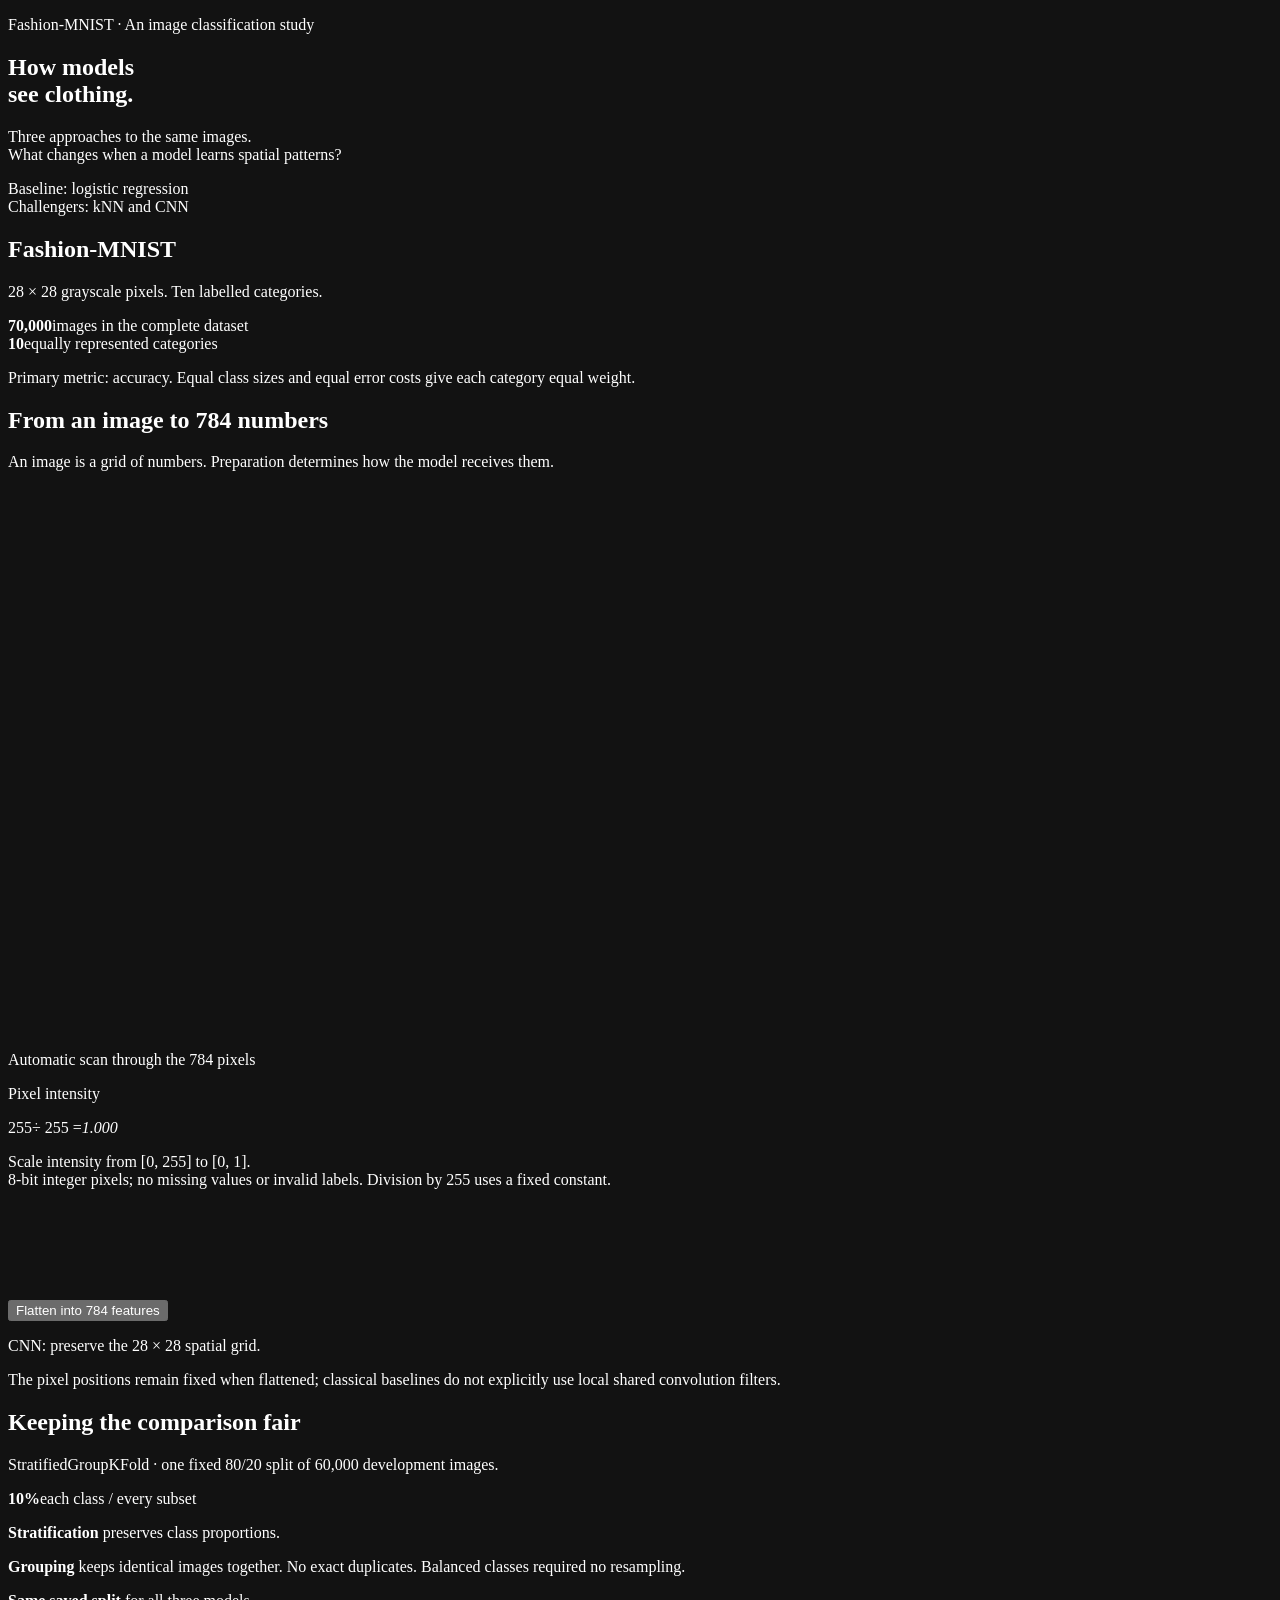
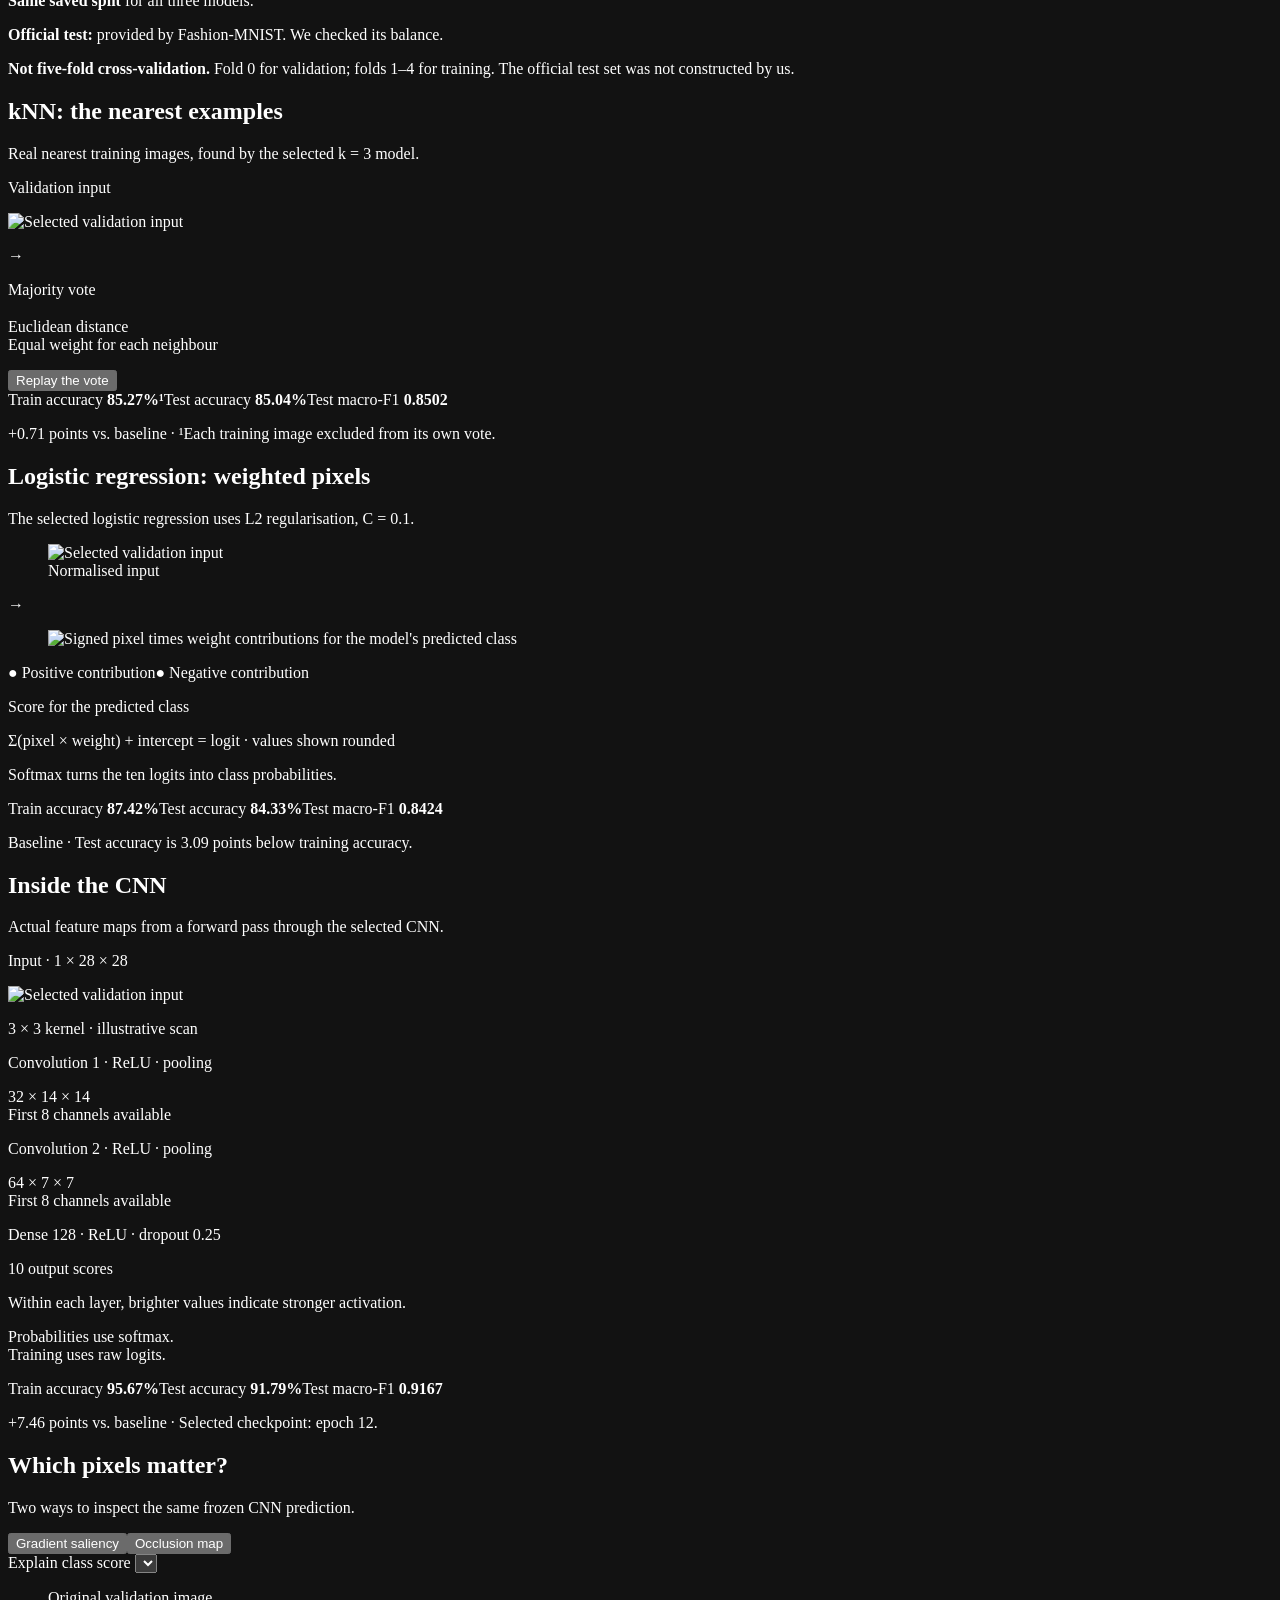
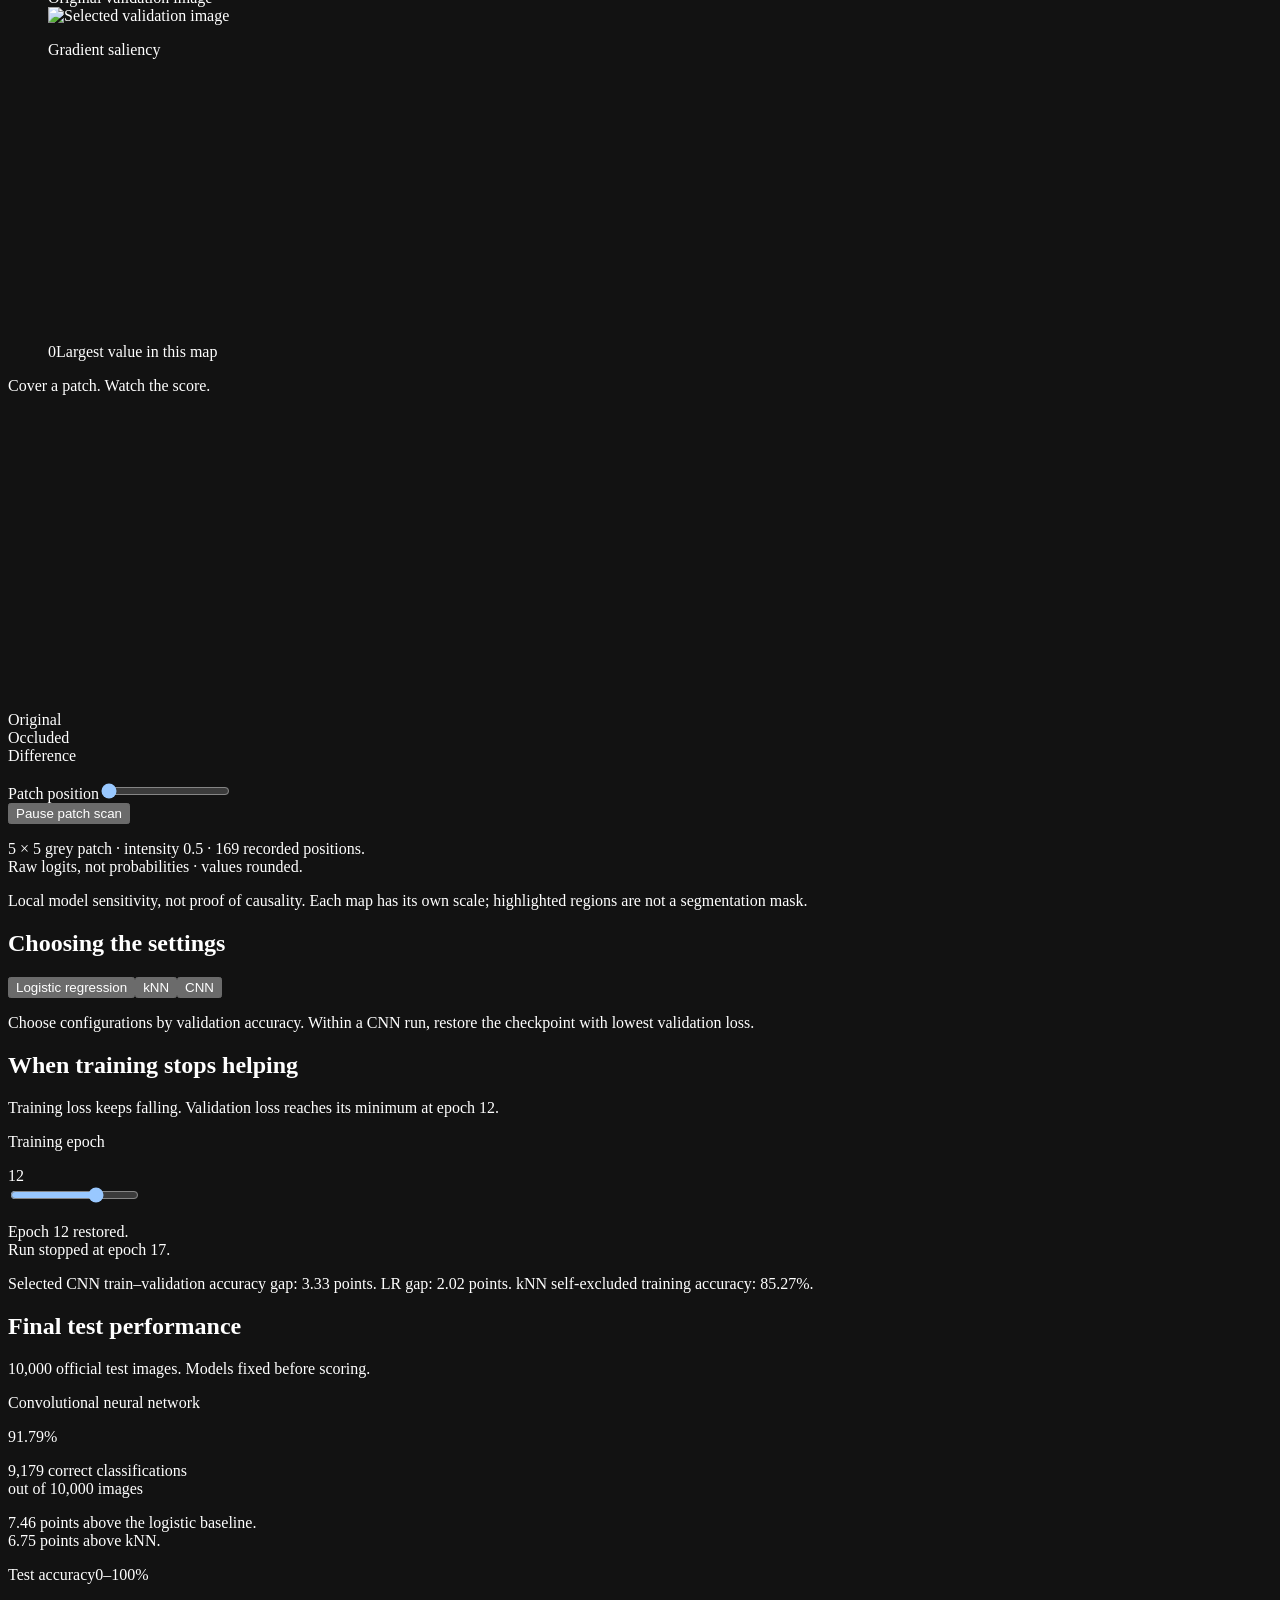
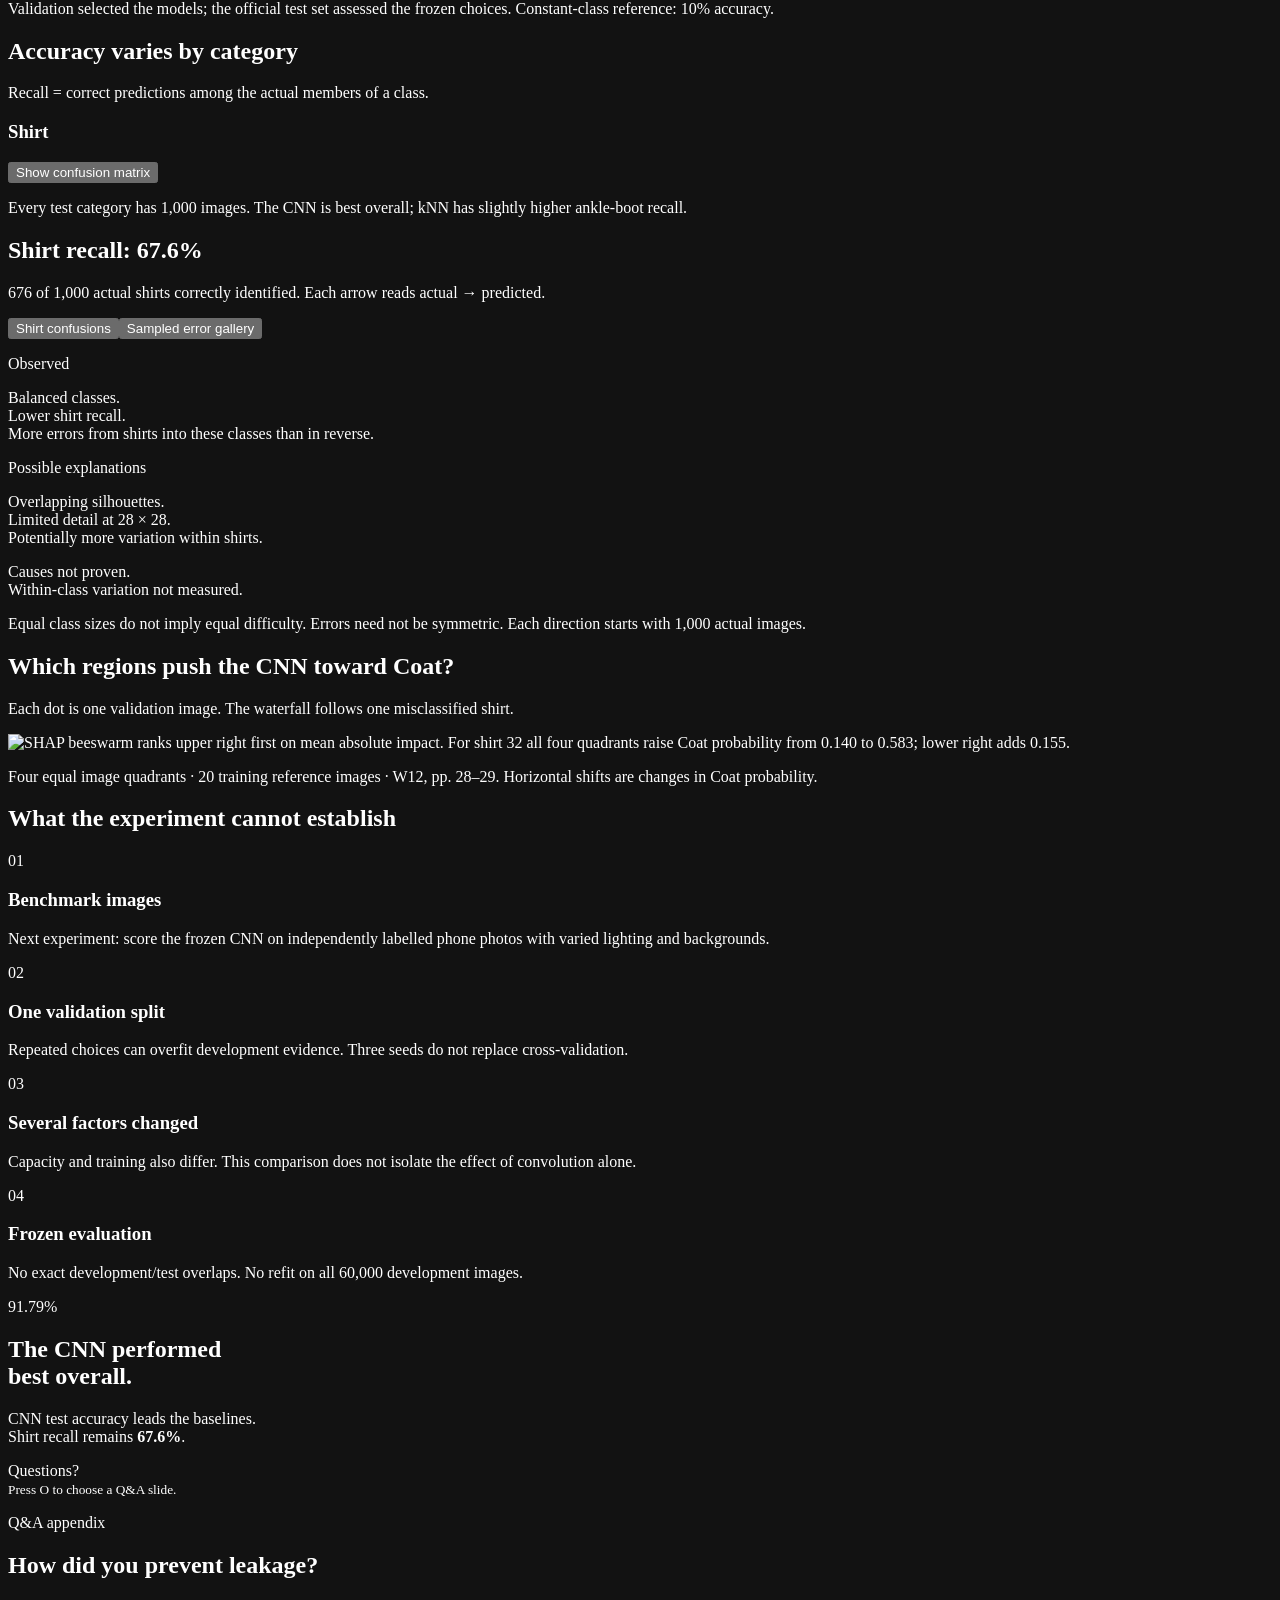
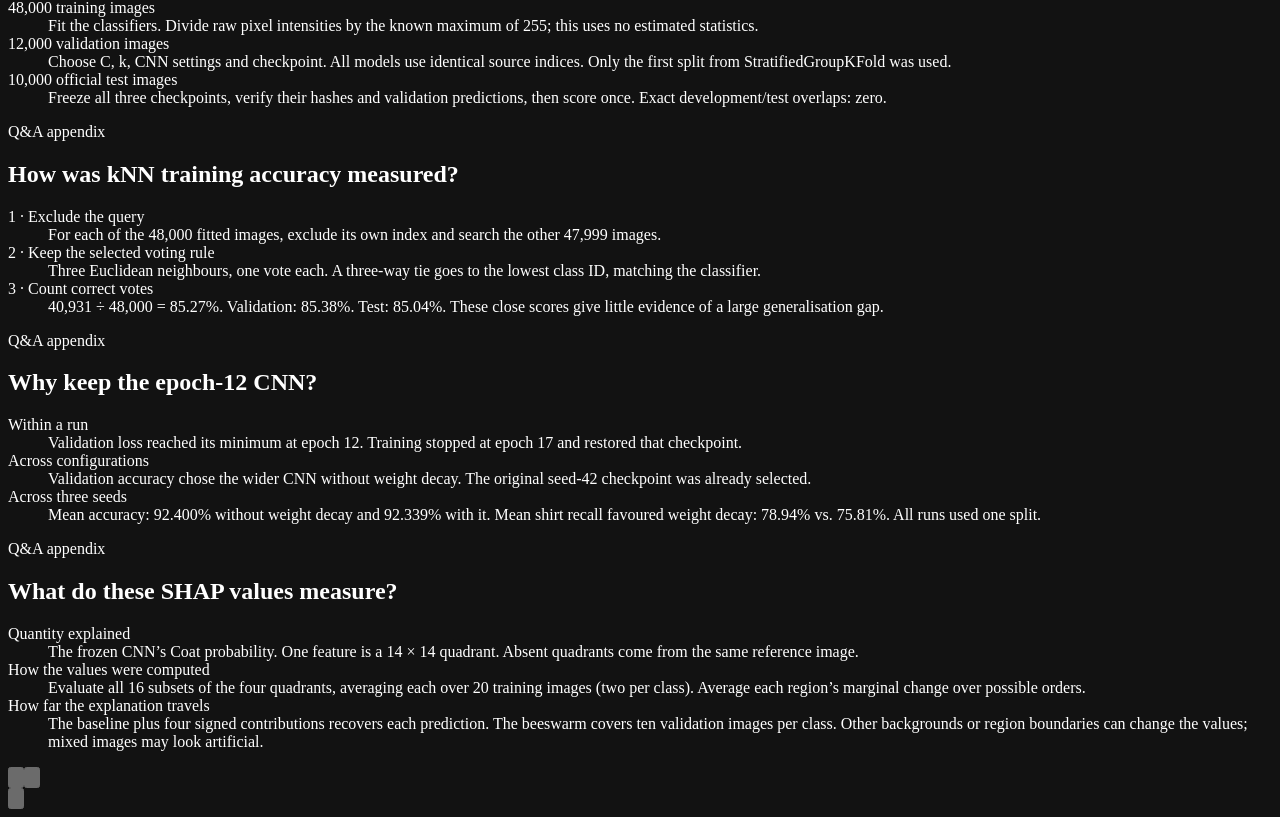
==== commit 4cebaf6a: "Update Fashion-MNIST presentation with SHAP analysis and kNN results" ====
--- a/presentation/editorial/template.html
+++ b/presentation/editorial/template.html
@@ -11,40 +11,40 @@
 <main id="deck" aria-label="Project presentation">
 <section class="scene hero" data-title="The question" data-time="45" aria-label="The question">
   <div class="hero-art" id="hero-art" aria-hidden="true"></div>
-  <div class="hero-copy"><p class="opening-topic">Fashion-MNIST · An image classification study</p><h1>How models<br>see clothing.</h1><p class="hero-question">Three approaches to the same images.<br>What changes when a model learns spatial patterns?</p><p class="opening-models">k-nearest neighbours<br>Logistic regression<br>Convolutional neural network</p></div>
+  <div class="hero-copy"><p class="opening-topic">Fashion-MNIST · An image classification study</p><h1>How models<br>see clothing.</h1><p class="hero-question">Three approaches to the same images.<br>What changes when a model learns spatial patterns?</p><p class="opening-models">Baseline: logistic regression<br>Challengers: kNN and CNN</p></div>
 
 </section>
-<section class="scene" data-title="The dataset" data-time="30" aria-label="The dataset">
+<section class="scene" data-title="The dataset" data-time="35" aria-label="The dataset">
   <div class="scene-heading"><h2>Fashion-MNIST</h2><p>28 × 28 grayscale pixels. Ten labelled categories.</p></div>
-  <div class="dataset-layout"><div class="dataset-wall" id="dataset-wall"></div><aside class="dataset-aside"><div class="stat"><strong>70,000</strong><span>images in the complete dataset</span></div><div class="stat"><strong>10</strong><span>equally represented categories</span></div><p>Explore a category below.<br>These are real validation images.</p></aside></div>
+  <div class="dataset-layout"><div class="dataset-wall" id="dataset-wall"></div><aside class="dataset-aside"><div class="stat"><strong>70,000</strong><span>images in the complete dataset</span></div><div class="stat"><strong>10</strong><span>equally represented categories</span></div><p>Primary metric: accuracy. Equal class sizes and equal error costs give each category equal weight.</p></aside></div>
   <div class="class-selector" id="dataset-selector" aria-label="Dataset category"></div>
 </section>
-<section class="scene" data-title="Pixels and preprocessing" data-time="40" aria-label="Pixels and preprocessing">
+<section class="scene" data-title="Pixels and preprocessing" data-time="55" aria-label="Pixels and preprocessing">
   <div class="scene-heading"><h2>From an image to 784 numbers</h2><p>An image is a grid of numbers. Preparation determines how the model receives them.</p></div>
-  <div class="pixels-layout"><div class="pixel-visual"><canvas id="pixel-canvas" width="560" height="560" aria-label="Enlarged validation image showing the 28 by 28 pixel grid"></canvas><div class="pixel-readout" id="pixel-readout">Automatic scan through the 784 pixels</div></div><div class="pixel-explanation"><p class="small-label">Pixel intensity</p><div class="equation"><span id="pixel-raw">255</span><span class="operator">÷ 255 =</span><em id="pixel-scaled">1.000</em></div><p>Scale intensity from [0, 255] to [0, 1].<br>No missing values or invalid labels found.</p><div class="representation"><button id="representation-button" aria-pressed="false">Flatten into 784 features</button><canvas id="vector-canvas" width="700" height="110" aria-label="784 normalised pixel values, arranged in row order"></canvas><p id="representation-label">CNN: preserve the 28 × 28 spatial grid.</p></div></div></div>
+  <div class="pixels-layout"><div class="pixel-visual"><canvas id="pixel-canvas" width="560" height="560" aria-label="Enlarged validation image showing the 28 by 28 pixel grid"></canvas><div class="pixel-readout" id="pixel-readout">Automatic scan through the 784 pixels</div></div><div class="pixel-explanation"><p class="small-label">Pixel intensity</p><div class="equation"><span id="pixel-raw">255</span><span class="operator">÷ 255 =</span><em id="pixel-scaled">1.000</em></div><p>Scale intensity from [0, 255] to [0, 1].<br>8-bit integer pixels; no missing values or invalid labels. Division by 255 uses a fixed constant.</p><div class="representation"><button id="representation-button" aria-pressed="false">Flatten into 784 features</button><canvas id="vector-canvas" width="700" height="110" aria-label="784 normalised pixel values, arranged in row order"></canvas><p id="representation-label">CNN: preserve the 28 × 28 spatial grid.</p></div></div></div>
   <p class="scene-foot">The pixel positions remain fixed when flattened; classical baselines do not explicitly use local shared convolution filters.</p>
 </section>
-<section class="scene" data-title="The data split" data-time="60" aria-label="Stratification and the saved data split">
+<section class="scene" data-title="The data split" data-time="70" aria-label="Stratification and the saved data split">
   <div class="scene-heading"><h2>Keeping the comparison fair</h2><p>StratifiedGroupKFold · one fixed 80/20 split of 60,000 development images.</p></div>
-  <div class="stratification-layout"><div class="balance-visual"><div class="fold-strip" id="fold-strip" aria-label="Fold zero used for validation, the other four for training"></div><div id="balance-breakdown" class="balance-breakdown"></div><p id="balance-detail" class="balance-detail" aria-live="polite"></p></div><aside class="stratification-facts"><div class="balance-ten"><strong>10%</strong><span>each class / every subset</span></div><p><b>Stratification</b> preserves class proportions.</p><p><b>Grouping</b> keeps identical images together. No exact duplicate groups found.</p><p><b>Same saved split</b> for all three models.</p><p><b>Official test:</b> provided by Fashion-MNIST. We checked its balance.</p></aside></div>
+  <div class="stratification-layout"><div class="balance-visual"><div class="fold-strip" id="fold-strip" aria-label="Fold zero used for validation, the other four for training"></div><div id="balance-breakdown" class="balance-breakdown"></div><p id="balance-detail" class="balance-detail" aria-live="polite"></p></div><aside class="stratification-facts"><div class="balance-ten"><strong>10%</strong><span>each class / every subset</span></div><p><b>Stratification</b> preserves class proportions.</p><p><b>Grouping</b> keeps identical images together. No exact duplicates. Balanced classes required no resampling.</p><p><b>Same saved split</b> for all three models.</p><p><b>Official test:</b> provided by Fashion-MNIST. We checked its balance.</p></aside></div>
   <p class="scene-foot"><b>Not five-fold cross-validation.</b> Fold 0 for validation; folds 1–4 for training. The official test set was not constructed by us.</p>
 </section>
-<section class="scene model-scene" data-title="kNN: a neighbourhood vote" data-time="65" aria-label="kNN model walkthrough">
+<section class="scene model-scene" data-title="kNN: a neighbourhood vote" data-time="55" aria-label="kNN model walkthrough">
   <div class="scene-heading"><h2>kNN: the nearest examples</h2><p>Real nearest training images, found by the selected k = 3 model.</p></div>
   <div class="knn-layout"><div class="query-block"><p class="small-label">Validation input</p><img class="model-input" id="knn-input" alt="Selected validation input"><p class="example-label" id="knn-input-label"></p></div><div class="flow-arrow" aria-hidden="true">→</div><div class="neighbours" id="neighbours"></div><div class="vote-result"><p class="small-label">Majority vote</p><h3 id="knn-result"></h3><div id="knn-votes"></div><p>Euclidean distance<br>Equal weight for each neighbour</p><button class="text-button replay-button" data-replay="knn">Replay the vote</button></div></div>
-  <div class="model-footer"><div class="demo-selector" data-demo-selector aria-label="Select validation example"></div><p class="recorded-label" data-demo-label></p></div>
+  <div class="model-footer"><div class="model-scores"><span>Train accuracy <b>85.27%¹</b></span><span>Test accuracy <b>85.04%</b></span><span>Test macro-F1 <b>0.8502</b></span></div><p class="score-note">+0.71 points vs. baseline · ¹Each training image excluded from its own vote.</p><div class="demo-selector" data-demo-selector aria-label="Select validation example"></div><p class="recorded-label" data-demo-label></p></div>
 </section>
-<section class="scene model-scene" data-title="Logistic regression: weighted pixels" data-time="65" aria-label="Logistic regression model walkthrough">
+<section class="scene model-scene" data-title="Logistic regression: weighted pixels" data-time="55" aria-label="Logistic regression model walkthrough">
   <div class="scene-heading"><h2>Logistic regression: weighted pixels</h2><p>The selected logistic regression uses L2 regularisation, C = 0.1.</p></div>
   <div class="lr-layout"><div class="lr-images"><figure><img class="model-input" id="lr-input" alt="Selected validation input"><figcaption>Normalised input</figcaption></figure><span class="flow-arrow" aria-hidden="true">→</span><figure><img class="model-input" id="lr-heat" alt="Signed pixel times weight contributions for the model's predicted class"><figcaption id="lr-heat-label"></figcaption></figure><p class="heat-legend"><span>● Positive contribution</span><span>● Negative contribution</span></p></div><div class="lr-calculation"><p class="small-label">Score for the predicted class</p><div class="score-equation" id="lr-equation"></div><p>Σ(pixel × weight) + intercept = logit · values shown rounded</p><div class="probabilities" id="lr-probabilities" aria-label="Largest logistic regression class probabilities"></div><p class="micro">Softmax turns the ten logits into class probabilities.</p></div></div>
-  <div class="model-footer"><div class="demo-selector" data-demo-selector aria-label="Select validation example"></div><p class="recorded-label" data-demo-label></p></div>
+  <div class="model-footer"><div class="model-scores"><span>Train accuracy <b>87.42%</b></span><span>Test accuracy <b>84.33%</b></span><span>Test macro-F1 <b>0.8424</b></span></div><p class="score-note">Baseline · Test accuracy is 3.09 points below training accuracy.</p><div class="demo-selector" data-demo-selector aria-label="Select validation example"></div><p class="recorded-label" data-demo-label></p></div>
 </section>
-<section class="scene model-scene" data-title="CNN: learned image patterns" data-time="85" aria-label="CNN model walkthrough">
+<section class="scene model-scene" data-title="CNN: learned image patterns" data-time="70" aria-label="CNN model walkthrough">
   <div class="scene-heading"><h2>Inside the CNN</h2><p>Actual feature maps from a forward pass through the selected CNN.</p></div>
   <div class="cnn-pipeline"><div class="cnn-input-stage"><p class="small-label">Input · 1 × 28 × 28</p><div class="scan-image"><img id="cnn-input" alt="Selected validation input"><div class="scan-window" aria-hidden="true"></div></div><p>3 × 3 kernel · illustrative scan</p></div><div class="feature-stage"><p class="small-label">Convolution 1 · ReLU · pooling</p><div class="feature-grid" id="cnn-maps-1"></div><p class="tensor-dimensions">32 × 14 × 14<br><span>First 8 channels available</span></p></div><div class="feature-stage"><p class="small-label">Convolution 2 · ReLU · pooling</p><div class="feature-grid" id="cnn-maps-2"></div><p class="tensor-dimensions">64 × 7 × 7<br><span>First 8 channels available</span></p></div><div class="cnn-output"><p class="small-label">Dense 128 · ReLU · dropout 0.25</p><p class="output-label">10 output scores</p><div id="cnn-probabilities" class="probabilities"></div><p class="micro">Within each layer, brighter values indicate stronger activation.</p><p class="micro">Probabilities use softmax.<br>Training uses raw logits.</p></div></div>
-  <div class="model-footer"><div class="demo-selector" data-demo-selector aria-label="Select validation example"></div><p class="recorded-label" data-demo-label></p></div>
+  <div class="model-footer"><div class="model-scores"><span>Train accuracy <b>95.67%</b></span><span>Test accuracy <b>91.79%</b></span><span>Test macro-F1 <b>0.9167</b></span></div><p class="score-note">+7.46 points vs. baseline · Selected checkpoint: epoch 12.</p><div class="demo-selector" data-demo-selector aria-label="Select validation example"></div><p class="recorded-label" data-demo-label></p></div>
 </section>
-<section class="scene interpretation-scene" data-title="Which pixels matter?" data-time="60" aria-label="CNN gradient saliency and occlusion sensitivity">
+<section class="scene interpretation-scene" data-title="Which pixels matter?" data-time="40" aria-label="CNN gradient saliency and occlusion sensitivity">
   <div class="scene-heading"><h2>Which pixels matter?</h2><p>Two ways to inspect the same frozen CNN prediction.</p></div>
   <div class="interpretation-toolbar"><div class="interpretation-methods" role="group" aria-label="Choose explanation map"><button data-explanation-method="saliency" aria-pressed="true">Gradient saliency</button><button data-explanation-method="occlusion" aria-pressed="false">Occlusion map</button></div><label class="target-chooser">Explain class score <select id="explanation-target" aria-describedby="target-hint"></select></label></div>
   <div class="interpretation-layout">
@@ -55,47 +55,55 @@
   <p class="interpretation-caveat">Local model sensitivity, not proof of causality. Each map has its own scale; highlighted regions are not a segmentation mask.</p>
   <div class="model-footer"><div class="demo-selector" data-demo-selector aria-label="Select validation example for interpretation"></div><p class="recorded-label" data-demo-label></p></div>
 </section>
-<section class="scene" data-title="Choosing settings" data-time="60" aria-label="Hyperparameter and architecture selection">
+<section class="scene" data-title="Choosing settings" data-time="45" aria-label="Hyperparameter and architecture selection">
   <div class="scene-heading"><h2>Choosing the settings</h2></div>
   <div class="tuning-tabs" role="group" aria-label="Choose model experiments"><button data-tuning="lr" aria-pressed="true">Logistic regression</button><button data-tuning="knn" aria-pressed="false">kNN</button><button data-tuning="cnn" aria-pressed="false">CNN</button></div>
   <div class="tuning-layout"><div class="tuning-chart" id="tuning-chart"></div><aside id="tuning-explanation"></aside></div>
   <p class="scene-foot">Choose configurations by validation accuracy. Within a CNN run, restore the checkpoint with lowest validation loss.</p>
 </section>
-<section class="scene" data-title="Learning and overfitting" data-time="55" aria-label="CNN learning curves">
+<section class="scene" data-title="Learning and overfitting" data-time="35" aria-label="CNN learning curves">
   <div class="scene-heading"><h2>When training stops helping</h2><p>Training loss keeps falling. Validation loss reaches its minimum at epoch 12.</p></div>
   <div class="learning-layout"><div id="learning-chart" class="learning-chart"></div><aside class="epoch-details"><p class="small-label">Training epoch</p><div class="epoch-number" id="epoch-number">12</div><input id="epoch-slider" type="range" min="1" max="17" value="12" aria-label="Inspect training epoch"><div id="epoch-metrics"></div><p class="micro">Epoch 12 restored.<br>Run stopped at epoch 17.</p></aside></div>
-  <p class="scene-foot">Selected CNN train–validation accuracy gap: 3.33 points. LR gap: 2.02 points. kNN self-neighbours make ordinary training accuracy optimistic.</p>
+  <p class="scene-foot">Selected CNN train–validation accuracy gap: 3.33 points. LR gap: 2.02 points. kNN self-excluded training accuracy: 85.27%.</p>
 </section>
-<section class="scene results-scene" data-title="Final results" data-time="60" aria-label="Final test performance">
+<section class="scene results-scene" data-title="Final results" data-time="35" aria-label="Final test performance">
   <div class="scene-heading"><h2>Final test performance</h2><p>10,000 official test images. Models fixed before scoring.</p></div>
-  <div class="results-layout"><div class="result-finding"><p>Convolutional neural network</p><div class="finding-value">91.79<span>%</span></div><p class="finding-caption">9,179 correct classifications<br>out of 10,000 images</p><p class="finding-difference">6.75 percentage points above kNN,<br>the strongest classical baseline on this test.</p></div><div class="comparison-evidence"><div class="comparison-heading"><span>Test accuracy</span><span>0–100%</span></div><div class="results" id="results"></div></div></div>
+  <div class="results-layout"><div class="result-finding"><p>Convolutional neural network</p><div class="finding-value">91.79<span>%</span></div><p class="finding-caption">9,179 correct classifications<br>out of 10,000 images</p><p class="finding-difference">7.46 points above the logistic baseline.<br>6.75 points above kNN.</p></div><div class="comparison-evidence"><div class="comparison-heading"><span>Test accuracy</span><span>0–100%</span></div><div class="results" id="results"></div></div></div>
   <p class="scene-foot">Validation selected the models; the official test set assessed the frozen choices. Constant-class reference: 10% accuracy.</p>
 </section>
-<section class="scene" data-title="Beyond overall accuracy" data-time="55" aria-label="Per-class recall and confusion matrix">
+<section class="scene" data-title="Beyond overall accuracy" data-time="35" aria-label="Per-class recall and confusion matrix">
   <div class="scene-heading"><h2>Accuracy varies by category</h2><p>Recall = correct predictions among the actual members of a class.</p></div>
   <div class="class-analysis"><div class="class-list" id="analysis-classes" aria-label="Choose a category"></div><div class="class-detail"><div class="class-detail-header"><h3 id="analysis-title">Shirt</h3><button id="matrix-toggle" aria-pressed="false">Show confusion matrix</button></div><div id="recall-bars"></div><div class="matrix-wrap" id="matrix-wrap" hidden></div><p id="class-takeaway"></p></div></div>
   <p class="scene-foot">Every test category has 1,000 images. The CNN is best overall; kNN has slightly higher ankle-boot recall.</p>
 </section>
-<section class="scene" data-title="The mistakes" data-time="75" aria-label="Shirt recall and asymmetric classification errors">
+<section class="scene" data-title="The mistakes" data-time="50" aria-label="Shirt recall and asymmetric classification errors">
   <div class="scene-heading"><h2 id="error-heading">Shirt recall: 67.6%</h2><p id="error-subtitle">676 of 1,000 actual shirts correctly identified. Each arrow reads actual → predicted.</p></div>
   <div class="error-view-controls" role="group" aria-label="Error analysis view"><button data-error-view="shirt" aria-pressed="true">Shirt confusions</button><button data-error-view="gallery" aria-pressed="false">Sampled error gallery</button></div>
   <div class="shirt-layout" id="shirt-view"><div class="shirt-pairs" id="shirt-pairs"></div><aside class="shirt-interpretation"><p class="small-label">Observed</p><p>Balanced classes.<br>Lower shirt recall.<br>More errors from shirts into these classes than in reverse.</p><p class="small-label">Possible explanations</p><p>Overlapping silhouettes.<br>Limited detail at 28 × 28.<br>Potentially more variation within shirts.</p><p class="hypothesis-caveat">Causes not proven.<br>Within-class variation not measured.</p></aside></div>
   <div class="errors-layout" id="sampled-error-view" hidden><div class="error-grid" id="error-grid"></div><aside class="error-aside"><div class="error-models" role="group" aria-label="Choose error examples"><button data-error-model="Logistic regression" aria-pressed="false">LR</button><button data-error-model="kNN" aria-pressed="false">kNN</button><button data-error-model="CNN" aria-pressed="true">CNN</button></div><p class="small-label">Largest confusions</p><div id="confusion-list"></div><p>Similar silhouettes and low detail are plausible explanations.<br><br>They do not prove why an individual prediction failed.</p></aside></div>
   <p class="scene-foot" id="error-foot">Equal class sizes do not imply equal difficulty. Errors need not be symmetric. Each direction starts with 1,000 actual images.</p>
 </section>
+<section class="scene" data-title="SHAP for the Coat prediction" data-time="60">
+<div class="scene-heading"><h2>Which regions push the CNN toward Coat?</h2><p>Each dot is one validation image. The waterfall follows one misclassified shirt.</p></div>
+<img class="shap-chart" src="/* SHAP IMAGE */" alt="SHAP beeswarm ranks upper right first on mean absolute impact. For shirt 32 all four quadrants raise Coat probability from 0.140 to 0.583; lower right adds 0.155."/>
+<p class="scene-foot">Four equal image quadrants · 20 training reference images · W12, pp. 28–29. Horizontal shifts are changes in Coat probability.</p></section>
 <section class="scene" data-title="Limitations" data-time="50" aria-label="Limitations of the experiment">
   <div class="scene-heading"><h2>What the experiment cannot establish</h2></div>
-  <div class="limits-list"><div><span>01</span><h3>Benchmark images</h3><p>Phone photographs, new lighting and backgrounds remain untested.</p></div><div><span>02</span><h3>One validation split</h3><p>Repeated choices can overfit development evidence. Three seeds do not replace cross-validation.</p></div><div><span>03</span><h3>Several factors changed</h3><p>Capacity and training also differ. This comparison does not isolate the effect of convolution alone.</p></div><div><span>04</span><h3>Frozen evaluation</h3><p>No exact development/test overlaps. No refit on all 60,000 development images.</p></div></div>
+  <div class="limits-list"><div><span>01</span><h3>Benchmark images</h3><p>Next experiment: score the frozen CNN on independently labelled phone photos with varied lighting and backgrounds.</p></div><div><span>02</span><h3>One validation split</h3><p>Repeated choices can overfit development evidence. Three seeds do not replace cross-validation.</p></div><div><span>03</span><h3>Several factors changed</h3><p>Capacity and training also differ. This comparison does not isolate the effect of convolution alone.</p></div><div><span>04</span><h3>Frozen evaluation</h3><p>No exact development/test overlaps. No refit on all 60,000 development images.</p></div></div>
 </section>
-<section class="scene conclusion" data-title="The conclusion" data-time="35" aria-label="Conclusions">
-  <div class="conclusion-number">91.79<span>%</span></div><h2>The CNN performed<br>best overall.</h2><div class="conclusion-bottom"><p>CNN test accuracy leads the baselines.<br>Shirt recall remains <b>67.6%</b>.</p><p>Choose using evidence.<br>Understand the errors.</p></div>
+<section class="scene conclusion" data-title="The conclusion" data-time="45" aria-label="Conclusions">
+  <div class="conclusion-number">91.79<span>%</span></div><h2>The CNN performed<br>best overall.</h2><div class="conclusion-bottom"><p>CNN test accuracy leads the baselines.<br>Shirt recall remains <b>67.6%</b>.</p><p>Questions?<br><small>Press O to choose a Q&amp;A slide.</small></p></div>
 </section>
+<section class="scene qa-slide" data-title="Q&amp;A · How did you prevent leakage?" data-appendix="true"><div class="scene-heading"><p>Q&amp;A appendix</p><h2>How did you prevent leakage?</h2></div><dl><dt>48,000 training images</dt><dd>Fit the classifiers. Divide raw pixel intensities by the known maximum of 255; this uses no estimated statistics.</dd><dt>12,000 validation images</dt><dd>Choose C, k, CNN settings and checkpoint. All models use identical source indices. Only the first split from StratifiedGroupKFold was used.</dd><dt>10,000 official test images</dt><dd>Freeze all three checkpoints, verify their hashes and validation predictions, then score once. Exact development/test overlaps: zero.</dd></dl></section>
+<section class="scene qa-slide" data-title="Q&amp;A · How was kNN training accuracy measured?" data-appendix="true"><div class="scene-heading"><p>Q&amp;A appendix</p><h2>How was kNN training accuracy measured?</h2></div><dl><dt>1 · Exclude the query</dt><dd>For each of the 48,000 fitted images, exclude its own index and search the other 47,999 images.</dd><dt>2 · Keep the selected voting rule</dt><dd>Three Euclidean neighbours, one vote each. A three-way tie goes to the lowest class ID, matching the classifier.</dd><dt>3 · Count correct votes</dt><dd>40,931 ÷ 48,000 = 85.27%. Validation: 85.38%. Test: 85.04%. These close scores give little evidence of a large generalisation gap.</dd></dl></section>
+<section class="scene qa-slide" data-title="Q&amp;A · Why keep the epoch-12 CNN?" data-appendix="true"><div class="scene-heading"><p>Q&amp;A appendix</p><h2>Why keep the epoch-12 CNN?</h2></div><dl><dt>Within a run</dt><dd>Validation loss reached its minimum at epoch 12. Training stopped at epoch 17 and restored that checkpoint.</dd><dt>Across configurations</dt><dd>Validation accuracy chose the wider CNN without weight decay. The original seed-42 checkpoint was already selected.</dd><dt>Across three seeds</dt><dd>Mean accuracy: 92.400% without weight decay and 92.339% with it. Mean shirt recall favoured weight decay: 78.94% vs. 75.81%. All runs used one split.</dd></dl></section>
+<section class="scene qa-slide" data-title="Q&amp;A · What do these SHAP values measure?" data-appendix="true"><div class="scene-heading"><p>Q&amp;A appendix</p><h2>What do these SHAP values measure?</h2></div><dl><dt>Quantity explained</dt><dd>The frozen CNN’s Coat probability. One feature is a 14 × 14 quadrant. Absent quadrants come from the same reference image.</dd><dt>How the values were computed</dt><dd>Evaluate all 16 subsets of the four quadrants, averaging each over 20 training images (two per class). Average each region’s marginal change over possible orders.</dd><dt>How far the explanation travels</dt><dd>The baseline plus four signed contributions recovers each prediction. The beeswarm covers ten validation images per class. Other backgrounds or region boundaries can change the values; mixed images may look artificial.</dd></dl></section>
 </main>
 <nav class="page-controls" aria-label="Presentation navigation"><button id="previous" aria-label="Previous scene"><svg viewBox="0 0 24 24" aria-hidden="true"><path d="m14 5-7 7 7 7"/></svg></button><button id="next" aria-label="Next scene"><svg viewBox="0 0 24 24" aria-hidden="true"><path d="m10 5 7 7-7 7"/></svg></button></nav>
 <button id="presenter-tools" class="tools-toggle" aria-label="Open presentation controls"><svg viewBox="0 0 24 24" aria-hidden="true"><circle cx="5" cy="12" r="1.5"/><circle cx="12" cy="12" r="1.5"/><circle cx="19" cy="12" r="1.5"/></svg></button>
 <dialog id="tools-dialog" aria-labelledby="tools-title"><button class="close-dialog" data-close aria-label="Close presentation controls">×</button><h2 id="tools-title">Presentation controls</h2><div class="tools-list"><button id="notes-button">Presenter notes</button><button id="overview-button">Scene index</button><button id="fullscreen-button">Full screen</button><button id="tools-evidence">Supporting evidence</button></div></dialog>
 
-<dialog id="overview-dialog" aria-labelledby="overview-title"><button class="close-dialog" data-close aria-label="Close overview">×</button><p class="eyebrow">15 scenes · 14 minutes</p><h2 id="overview-title">Scene index</h2><div class="overview-grid" id="overview-grid"></div></dialog>
+<dialog id="overview-dialog" aria-labelledby="overview-title"><button class="close-dialog" data-close aria-label="Close overview">×</button><p class="eyebrow">16 timed slides · 13 minutes · 4 Q&amp;A slides</p><h2 id="overview-title">Scene index</h2><div class="overview-grid" id="overview-grid"></div></dialog>
 <dialog id="notes-dialog" aria-labelledby="notes-title"><button class="close-dialog" data-close aria-label="Close notes">×</button><p class="eyebrow" id="notes-time"></p><h2 id="notes-title">Presenter notes</h2><div id="notes-content"></div><button class="text-button" id="notes-evidence">Sources and technical details</button></dialog>
 <dialog id="evidence-dialog" aria-labelledby="evidence-title"><button class="close-dialog" data-close aria-label="Close evidence">×</button><p class="eyebrow">Supporting material</p><h2 id="evidence-title">Methods and evidence</h2><div id="evidence-content"></div></dialog>
 <dialog id="image-dialog" aria-labelledby="image-title"><button class="close-dialog" data-close aria-label="Close image">×</button><h2 id="image-title"></h2><img id="image-detail" alt=""><p id="image-description"></p></dialog>
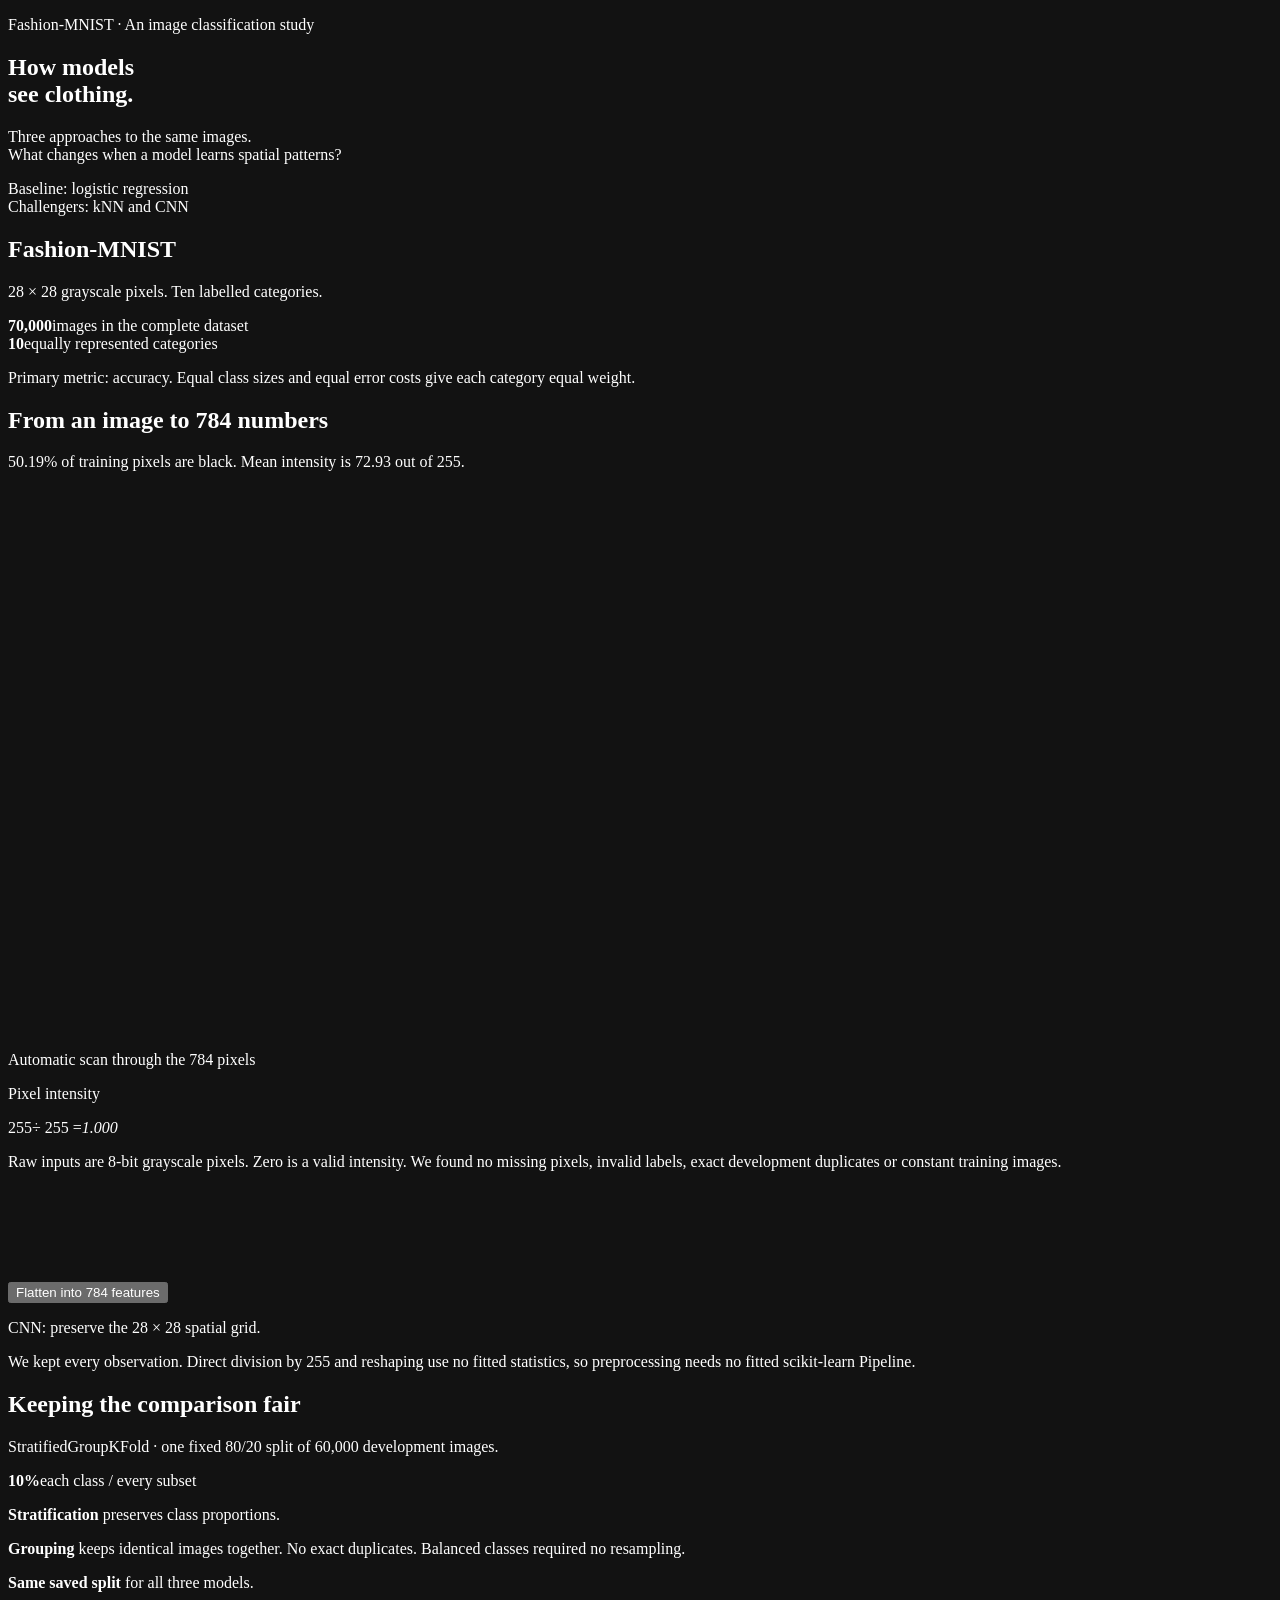
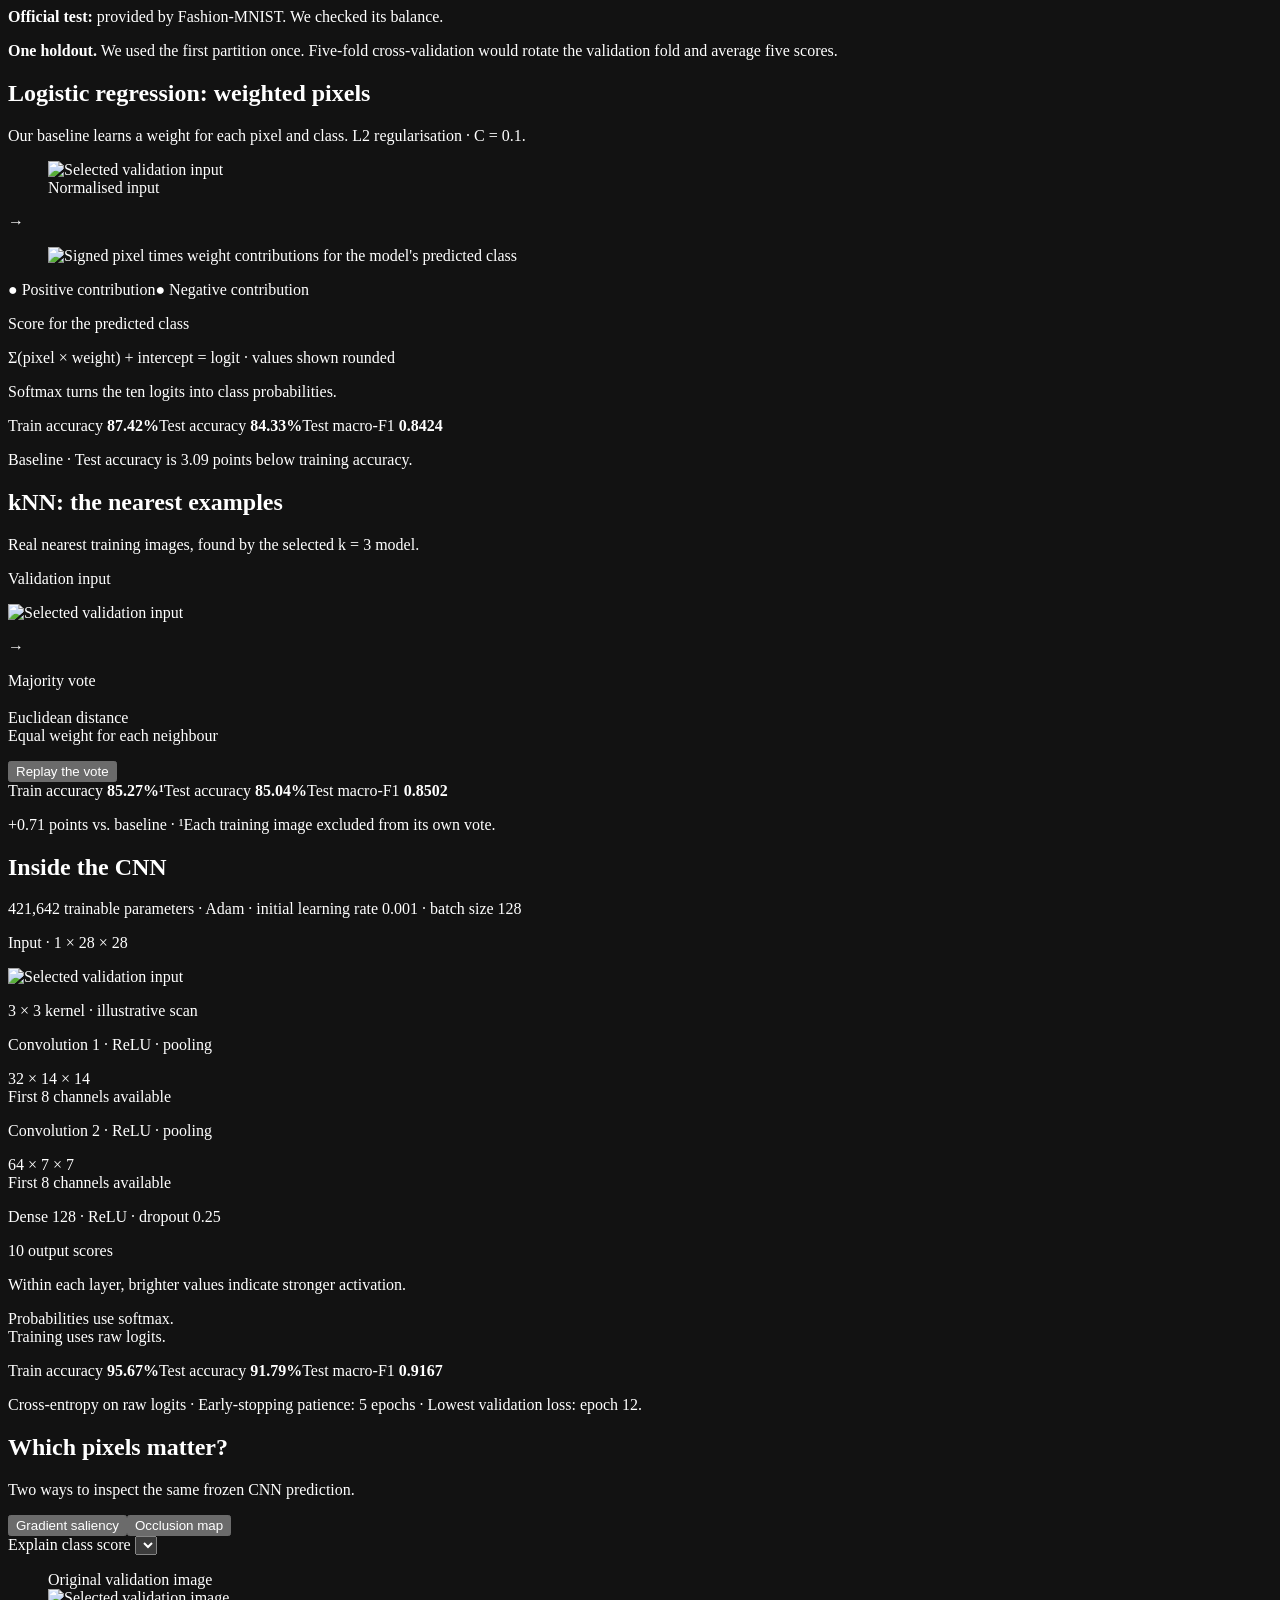
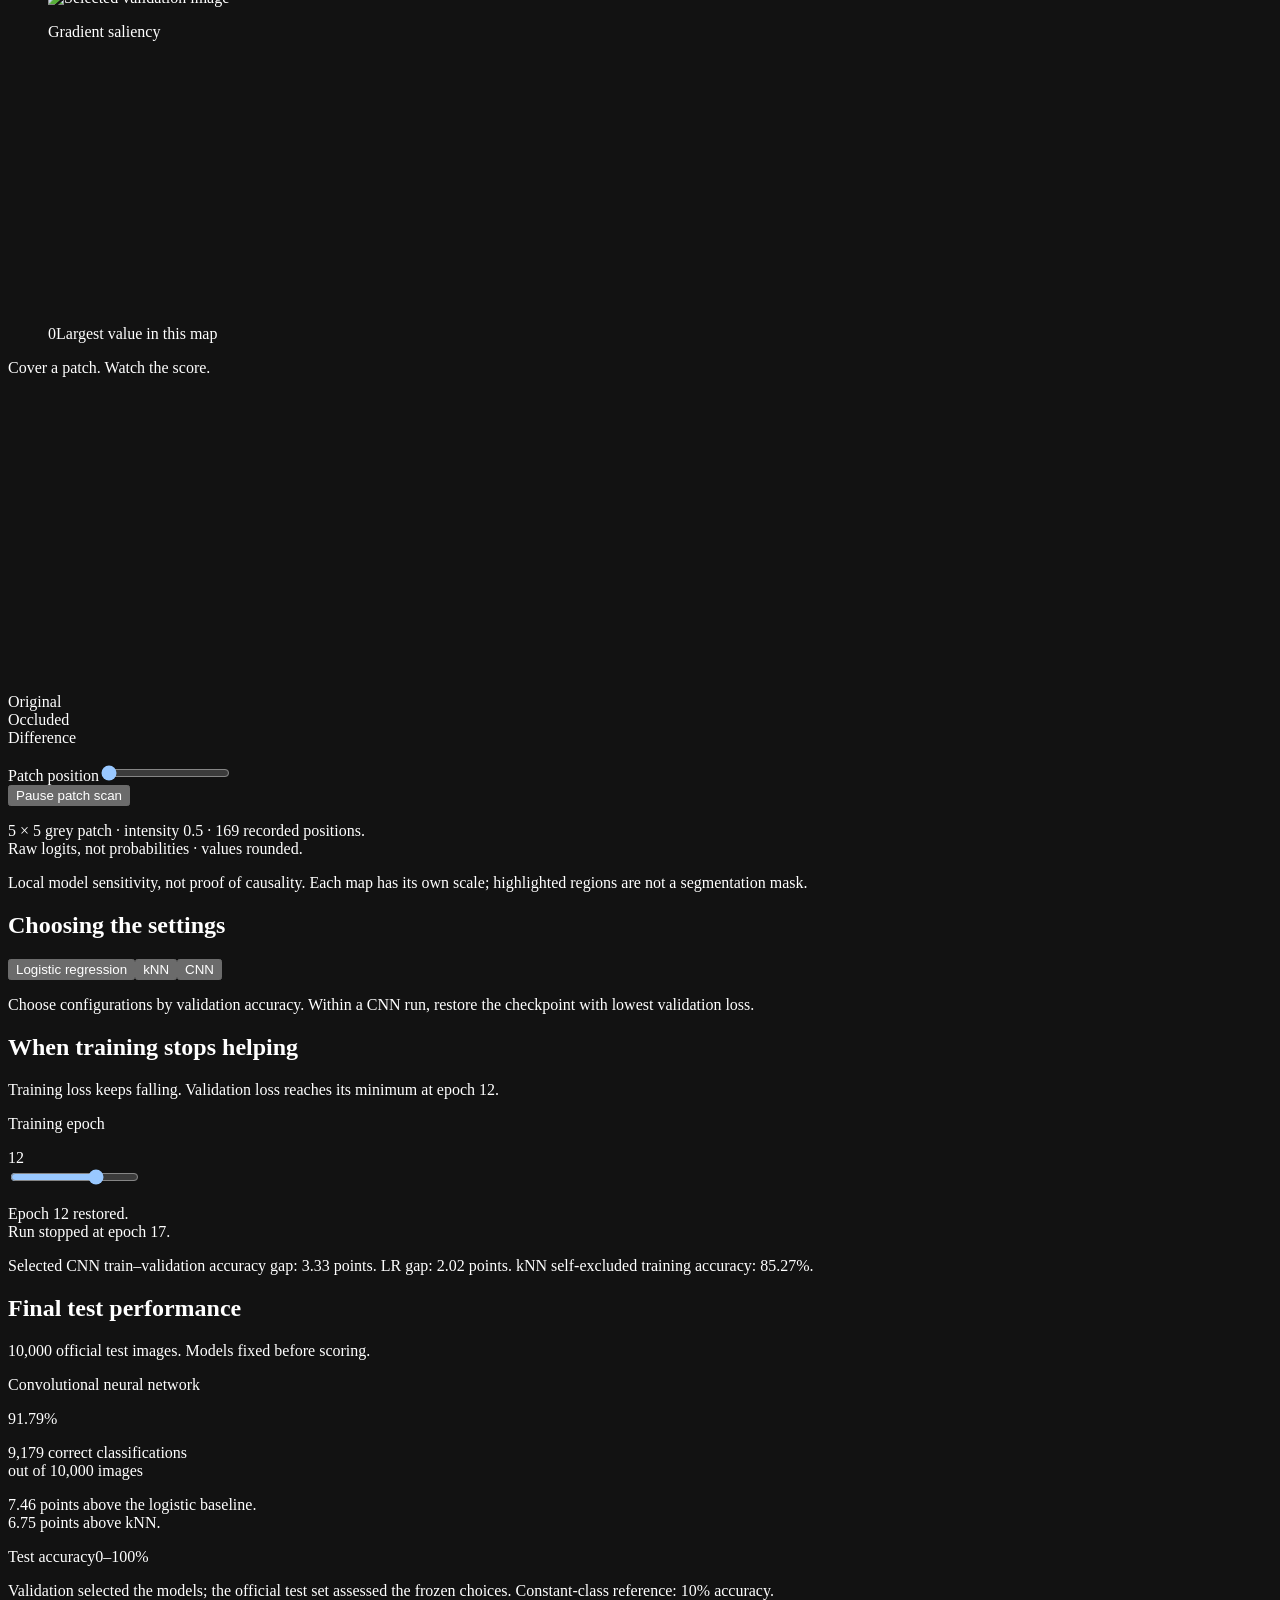
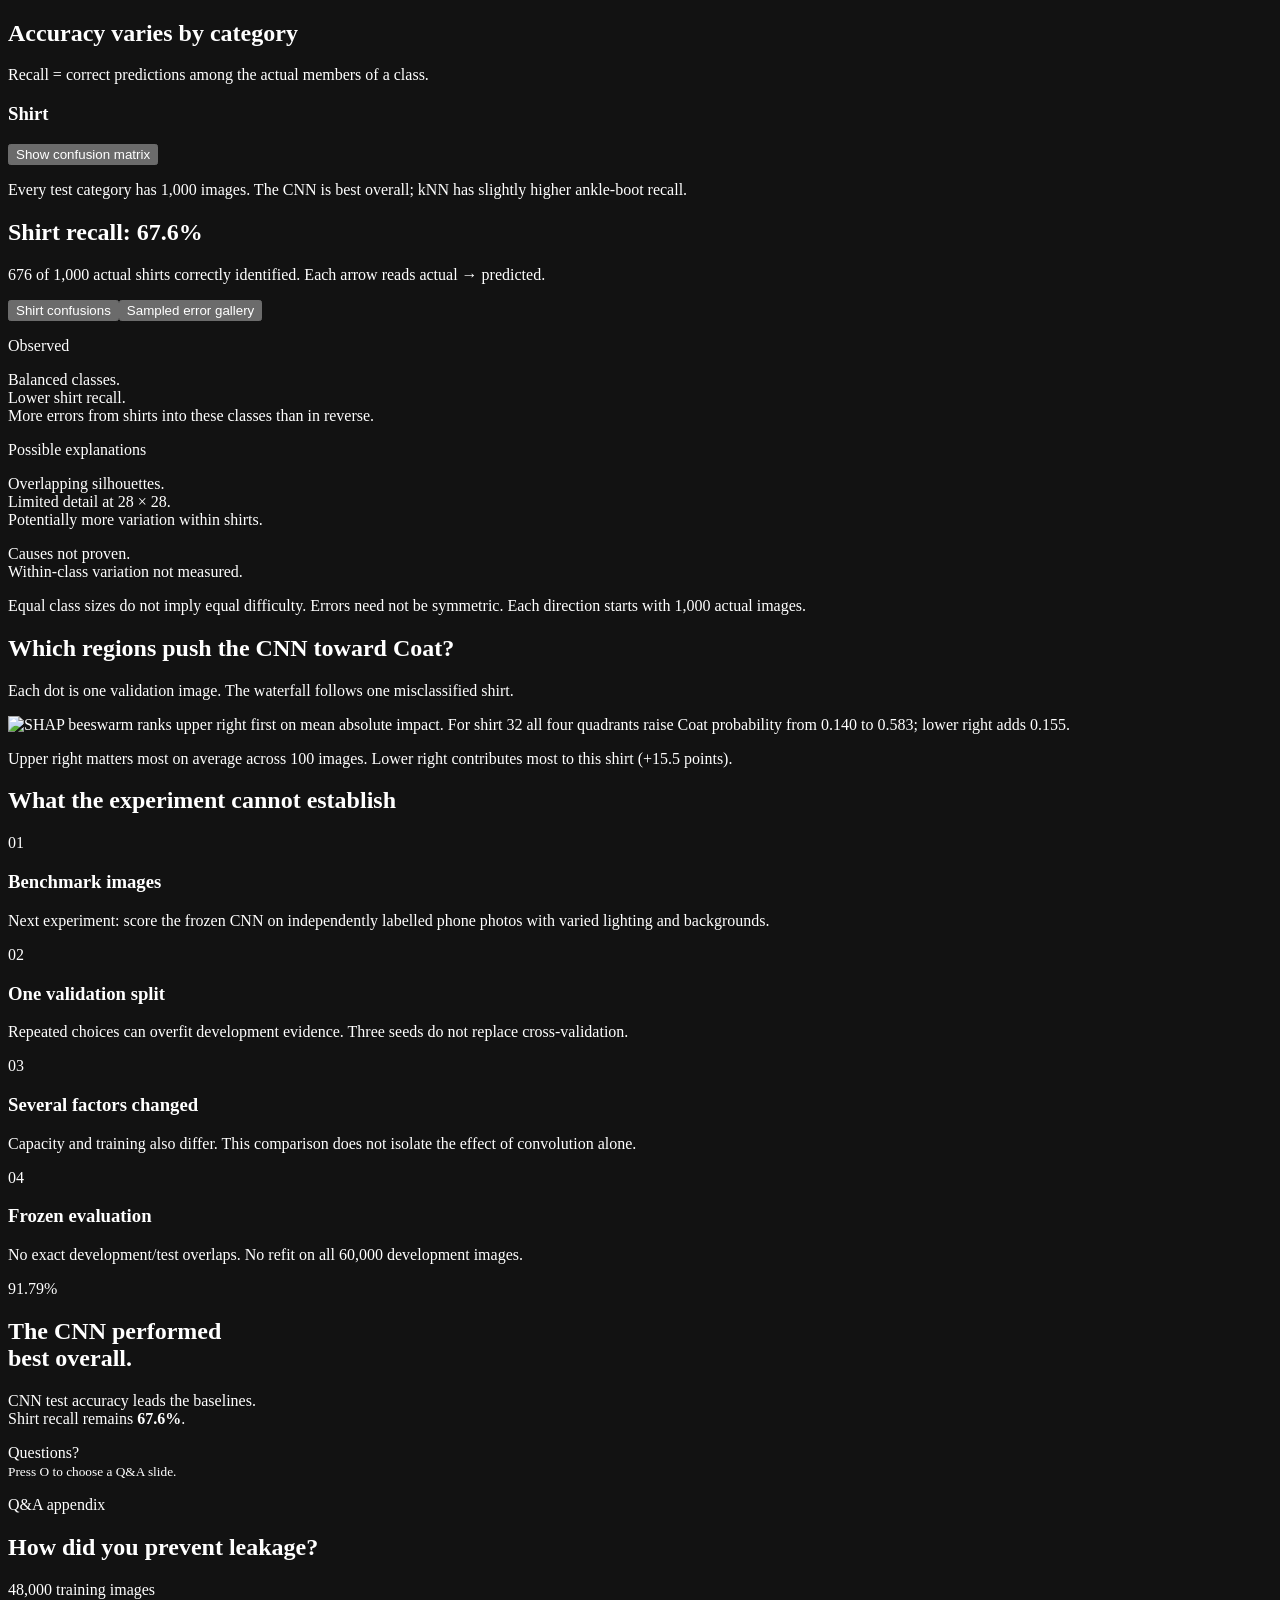
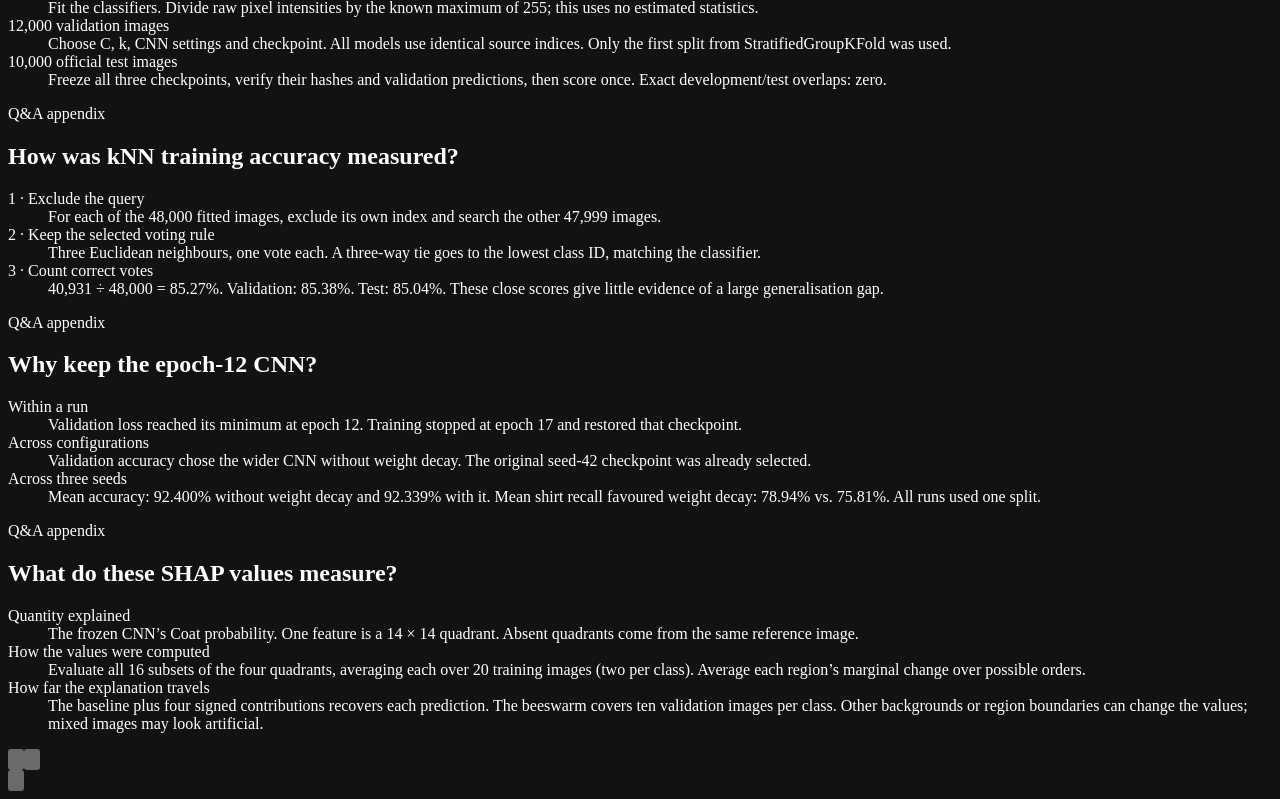
==== commit f177090a: "Refine Fashion-MNIST presentation and add static slide backup" ====
--- a/presentation/editorial/template.html
+++ b/presentation/editorial/template.html
@@ -20,29 +20,29 @@
   <div class="class-selector" id="dataset-selector" aria-label="Dataset category"></div>
 </section>
 <section class="scene" data-title="Pixels and preprocessing" data-time="55" aria-label="Pixels and preprocessing">
-  <div class="scene-heading"><h2>From an image to 784 numbers</h2><p>An image is a grid of numbers. Preparation determines how the model receives them.</p></div>
-  <div class="pixels-layout"><div class="pixel-visual"><canvas id="pixel-canvas" width="560" height="560" aria-label="Enlarged validation image showing the 28 by 28 pixel grid"></canvas><div class="pixel-readout" id="pixel-readout">Automatic scan through the 784 pixels</div></div><div class="pixel-explanation"><p class="small-label">Pixel intensity</p><div class="equation"><span id="pixel-raw">255</span><span class="operator">÷ 255 =</span><em id="pixel-scaled">1.000</em></div><p>Scale intensity from [0, 255] to [0, 1].<br>8-bit integer pixels; no missing values or invalid labels. Division by 255 uses a fixed constant.</p><div class="representation"><button id="representation-button" aria-pressed="false">Flatten into 784 features</button><canvas id="vector-canvas" width="700" height="110" aria-label="784 normalised pixel values, arranged in row order"></canvas><p id="representation-label">CNN: preserve the 28 × 28 spatial grid.</p></div></div></div>
-  <p class="scene-foot">The pixel positions remain fixed when flattened; classical baselines do not explicitly use local shared convolution filters.</p>
+  <div class="scene-heading"><h2>From an image to 784 numbers</h2><p>50.19% of training pixels are black. Mean intensity is 72.93 out of 255.</p></div>
+  <div class="pixels-layout"><div class="pixel-visual"><canvas id="pixel-canvas" width="560" height="560" aria-label="Enlarged validation image showing the 28 by 28 pixel grid"></canvas><div class="pixel-readout" id="pixel-readout">Automatic scan through the 784 pixels</div></div><div class="pixel-explanation"><p class="small-label">Pixel intensity</p><div class="equation"><span id="pixel-raw">255</span><span class="operator">÷ 255 =</span><em id="pixel-scaled">1.000</em></div><p>Raw inputs are 8-bit grayscale pixels. Zero is a valid intensity. We found no missing pixels, invalid labels, exact development duplicates or constant training images.</p><div class="representation"><button id="representation-button" aria-pressed="false">Flatten into 784 features</button><canvas id="vector-canvas" width="700" height="110" aria-label="784 normalised pixel values, arranged in row order"></canvas><p id="representation-label">CNN: preserve the 28 × 28 spatial grid.</p></div></div></div>
+  <p class="scene-foot">We kept every observation. Direct division by 255 and reshaping use no fitted statistics, so preprocessing needs no fitted scikit-learn Pipeline.</p>
 </section>
 <section class="scene" data-title="The data split" data-time="70" aria-label="Stratification and the saved data split">
   <div class="scene-heading"><h2>Keeping the comparison fair</h2><p>StratifiedGroupKFold · one fixed 80/20 split of 60,000 development images.</p></div>
   <div class="stratification-layout"><div class="balance-visual"><div class="fold-strip" id="fold-strip" aria-label="Fold zero used for validation, the other four for training"></div><div id="balance-breakdown" class="balance-breakdown"></div><p id="balance-detail" class="balance-detail" aria-live="polite"></p></div><aside class="stratification-facts"><div class="balance-ten"><strong>10%</strong><span>each class / every subset</span></div><p><b>Stratification</b> preserves class proportions.</p><p><b>Grouping</b> keeps identical images together. No exact duplicates. Balanced classes required no resampling.</p><p><b>Same saved split</b> for all three models.</p><p><b>Official test:</b> provided by Fashion-MNIST. We checked its balance.</p></aside></div>
-  <p class="scene-foot"><b>Not five-fold cross-validation.</b> Fold 0 for validation; folds 1–4 for training. The official test set was not constructed by us.</p>
+  <p class="scene-foot"><b>One holdout.</b> We used the first partition once. Five-fold cross-validation would rotate the validation fold and average five scores.</p>
+</section>
+<section class="scene model-scene" data-title="Logistic regression: weighted pixels" data-time="55" aria-label="Logistic regression model walkthrough">
+  <div class="scene-heading"><h2>Logistic regression: weighted pixels</h2><p>Our baseline learns a weight for each pixel and class. L2 regularisation · C = 0.1.</p></div>
+  <div class="lr-layout"><div class="lr-images"><figure><img class="model-input" id="lr-input" alt="Selected validation input"><figcaption>Normalised input</figcaption></figure><span class="flow-arrow" aria-hidden="true">→</span><figure><img class="model-input" id="lr-heat" alt="Signed pixel times weight contributions for the model's predicted class"><figcaption id="lr-heat-label"></figcaption></figure><p class="heat-legend"><span>● Positive contribution</span><span>● Negative contribution</span></p></div><div class="lr-calculation"><p class="small-label">Score for the predicted class</p><div class="score-equation" id="lr-equation"></div><p>Σ(pixel × weight) + intercept = logit · values shown rounded</p><div class="probabilities" id="lr-probabilities" aria-label="Largest logistic regression class probabilities"></div><p class="micro">Softmax turns the ten logits into class probabilities.</p></div></div>
+  <div class="model-footer"><div class="model-scores"><span>Train accuracy <b>87.42%</b></span><span>Test accuracy <b>84.33%</b></span><span>Test macro-F1 <b>0.8424</b></span></div><p class="score-note">Baseline · Test accuracy is 3.09 points below training accuracy.</p><div class="demo-selector" data-demo-selector aria-label="Select validation example"></div><p class="recorded-label" data-demo-label></p></div>
 </section>
 <section class="scene model-scene" data-title="kNN: a neighbourhood vote" data-time="55" aria-label="kNN model walkthrough">
   <div class="scene-heading"><h2>kNN: the nearest examples</h2><p>Real nearest training images, found by the selected k = 3 model.</p></div>
   <div class="knn-layout"><div class="query-block"><p class="small-label">Validation input</p><img class="model-input" id="knn-input" alt="Selected validation input"><p class="example-label" id="knn-input-label"></p></div><div class="flow-arrow" aria-hidden="true">→</div><div class="neighbours" id="neighbours"></div><div class="vote-result"><p class="small-label">Majority vote</p><h3 id="knn-result"></h3><div id="knn-votes"></div><p>Euclidean distance<br>Equal weight for each neighbour</p><button class="text-button replay-button" data-replay="knn">Replay the vote</button></div></div>
   <div class="model-footer"><div class="model-scores"><span>Train accuracy <b>85.27%¹</b></span><span>Test accuracy <b>85.04%</b></span><span>Test macro-F1 <b>0.8502</b></span></div><p class="score-note">+0.71 points vs. baseline · ¹Each training image excluded from its own vote.</p><div class="demo-selector" data-demo-selector aria-label="Select validation example"></div><p class="recorded-label" data-demo-label></p></div>
 </section>
-<section class="scene model-scene" data-title="Logistic regression: weighted pixels" data-time="55" aria-label="Logistic regression model walkthrough">
-  <div class="scene-heading"><h2>Logistic regression: weighted pixels</h2><p>The selected logistic regression uses L2 regularisation, C = 0.1.</p></div>
-  <div class="lr-layout"><div class="lr-images"><figure><img class="model-input" id="lr-input" alt="Selected validation input"><figcaption>Normalised input</figcaption></figure><span class="flow-arrow" aria-hidden="true">→</span><figure><img class="model-input" id="lr-heat" alt="Signed pixel times weight contributions for the model's predicted class"><figcaption id="lr-heat-label"></figcaption></figure><p class="heat-legend"><span>● Positive contribution</span><span>● Negative contribution</span></p></div><div class="lr-calculation"><p class="small-label">Score for the predicted class</p><div class="score-equation" id="lr-equation"></div><p>Σ(pixel × weight) + intercept = logit · values shown rounded</p><div class="probabilities" id="lr-probabilities" aria-label="Largest logistic regression class probabilities"></div><p class="micro">Softmax turns the ten logits into class probabilities.</p></div></div>
-  <div class="model-footer"><div class="model-scores"><span>Train accuracy <b>87.42%</b></span><span>Test accuracy <b>84.33%</b></span><span>Test macro-F1 <b>0.8424</b></span></div><p class="score-note">Baseline · Test accuracy is 3.09 points below training accuracy.</p><div class="demo-selector" data-demo-selector aria-label="Select validation example"></div><p class="recorded-label" data-demo-label></p></div>
-</section>
 <section class="scene model-scene" data-title="CNN: learned image patterns" data-time="70" aria-label="CNN model walkthrough">
-  <div class="scene-heading"><h2>Inside the CNN</h2><p>Actual feature maps from a forward pass through the selected CNN.</p></div>
+  <div class="scene-heading"><h2>Inside the CNN</h2><p>421,642 trainable parameters · Adam · initial learning rate 0.001 · batch size 128</p></div>
   <div class="cnn-pipeline"><div class="cnn-input-stage"><p class="small-label">Input · 1 × 28 × 28</p><div class="scan-image"><img id="cnn-input" alt="Selected validation input"><div class="scan-window" aria-hidden="true"></div></div><p>3 × 3 kernel · illustrative scan</p></div><div class="feature-stage"><p class="small-label">Convolution 1 · ReLU · pooling</p><div class="feature-grid" id="cnn-maps-1"></div><p class="tensor-dimensions">32 × 14 × 14<br><span>First 8 channels available</span></p></div><div class="feature-stage"><p class="small-label">Convolution 2 · ReLU · pooling</p><div class="feature-grid" id="cnn-maps-2"></div><p class="tensor-dimensions">64 × 7 × 7<br><span>First 8 channels available</span></p></div><div class="cnn-output"><p class="small-label">Dense 128 · ReLU · dropout 0.25</p><p class="output-label">10 output scores</p><div id="cnn-probabilities" class="probabilities"></div><p class="micro">Within each layer, brighter values indicate stronger activation.</p><p class="micro">Probabilities use softmax.<br>Training uses raw logits.</p></div></div>
-  <div class="model-footer"><div class="model-scores"><span>Train accuracy <b>95.67%</b></span><span>Test accuracy <b>91.79%</b></span><span>Test macro-F1 <b>0.9167</b></span></div><p class="score-note">+7.46 points vs. baseline · Selected checkpoint: epoch 12.</p><div class="demo-selector" data-demo-selector aria-label="Select validation example"></div><p class="recorded-label" data-demo-label></p></div>
+  <div class="model-footer"><div class="model-scores"><span>Train accuracy <b>95.67%</b></span><span>Test accuracy <b>91.79%</b></span><span>Test macro-F1 <b>0.9167</b></span></div><p class="score-note">Cross-entropy on raw logits · Early-stopping patience: 5 epochs · Lowest validation loss: epoch 12.</p><div class="demo-selector" data-demo-selector aria-label="Select validation example"></div><p class="recorded-label" data-demo-label></p></div>
 </section>
 <section class="scene interpretation-scene" data-title="Which pixels matter?" data-time="40" aria-label="CNN gradient saliency and occlusion sensitivity">
   <div class="scene-heading"><h2>Which pixels matter?</h2><p>Two ways to inspect the same frozen CNN prediction.</p></div>
@@ -86,7 +86,7 @@
 <section class="scene" data-title="SHAP for the Coat prediction" data-time="60">
 <div class="scene-heading"><h2>Which regions push the CNN toward Coat?</h2><p>Each dot is one validation image. The waterfall follows one misclassified shirt.</p></div>
 <img class="shap-chart" src="/* SHAP IMAGE */" alt="SHAP beeswarm ranks upper right first on mean absolute impact. For shirt 32 all four quadrants raise Coat probability from 0.140 to 0.583; lower right adds 0.155."/>
-<p class="scene-foot">Four equal image quadrants · 20 training reference images · W12, pp. 28–29. Horizontal shifts are changes in Coat probability.</p></section>
+<p class="scene-foot">Upper right matters most on average across 100 images. Lower right contributes most to this shirt (+15.5 points).</p></section>
 <section class="scene" data-title="Limitations" data-time="50" aria-label="Limitations of the experiment">
   <div class="scene-heading"><h2>What the experiment cannot establish</h2></div>
   <div class="limits-list"><div><span>01</span><h3>Benchmark images</h3><p>Next experiment: score the frozen CNN on independently labelled phone photos with varied lighting and backgrounds.</p></div><div><span>02</span><h3>One validation split</h3><p>Repeated choices can overfit development evidence. Three seeds do not replace cross-validation.</p></div><div><span>03</span><h3>Several factors changed</h3><p>Capacity and training also differ. This comparison does not isolate the effect of convolution alone.</p></div><div><span>04</span><h3>Frozen evaluation</h3><p>No exact development/test overlaps. No refit on all 60,000 development images.</p></div></div>
